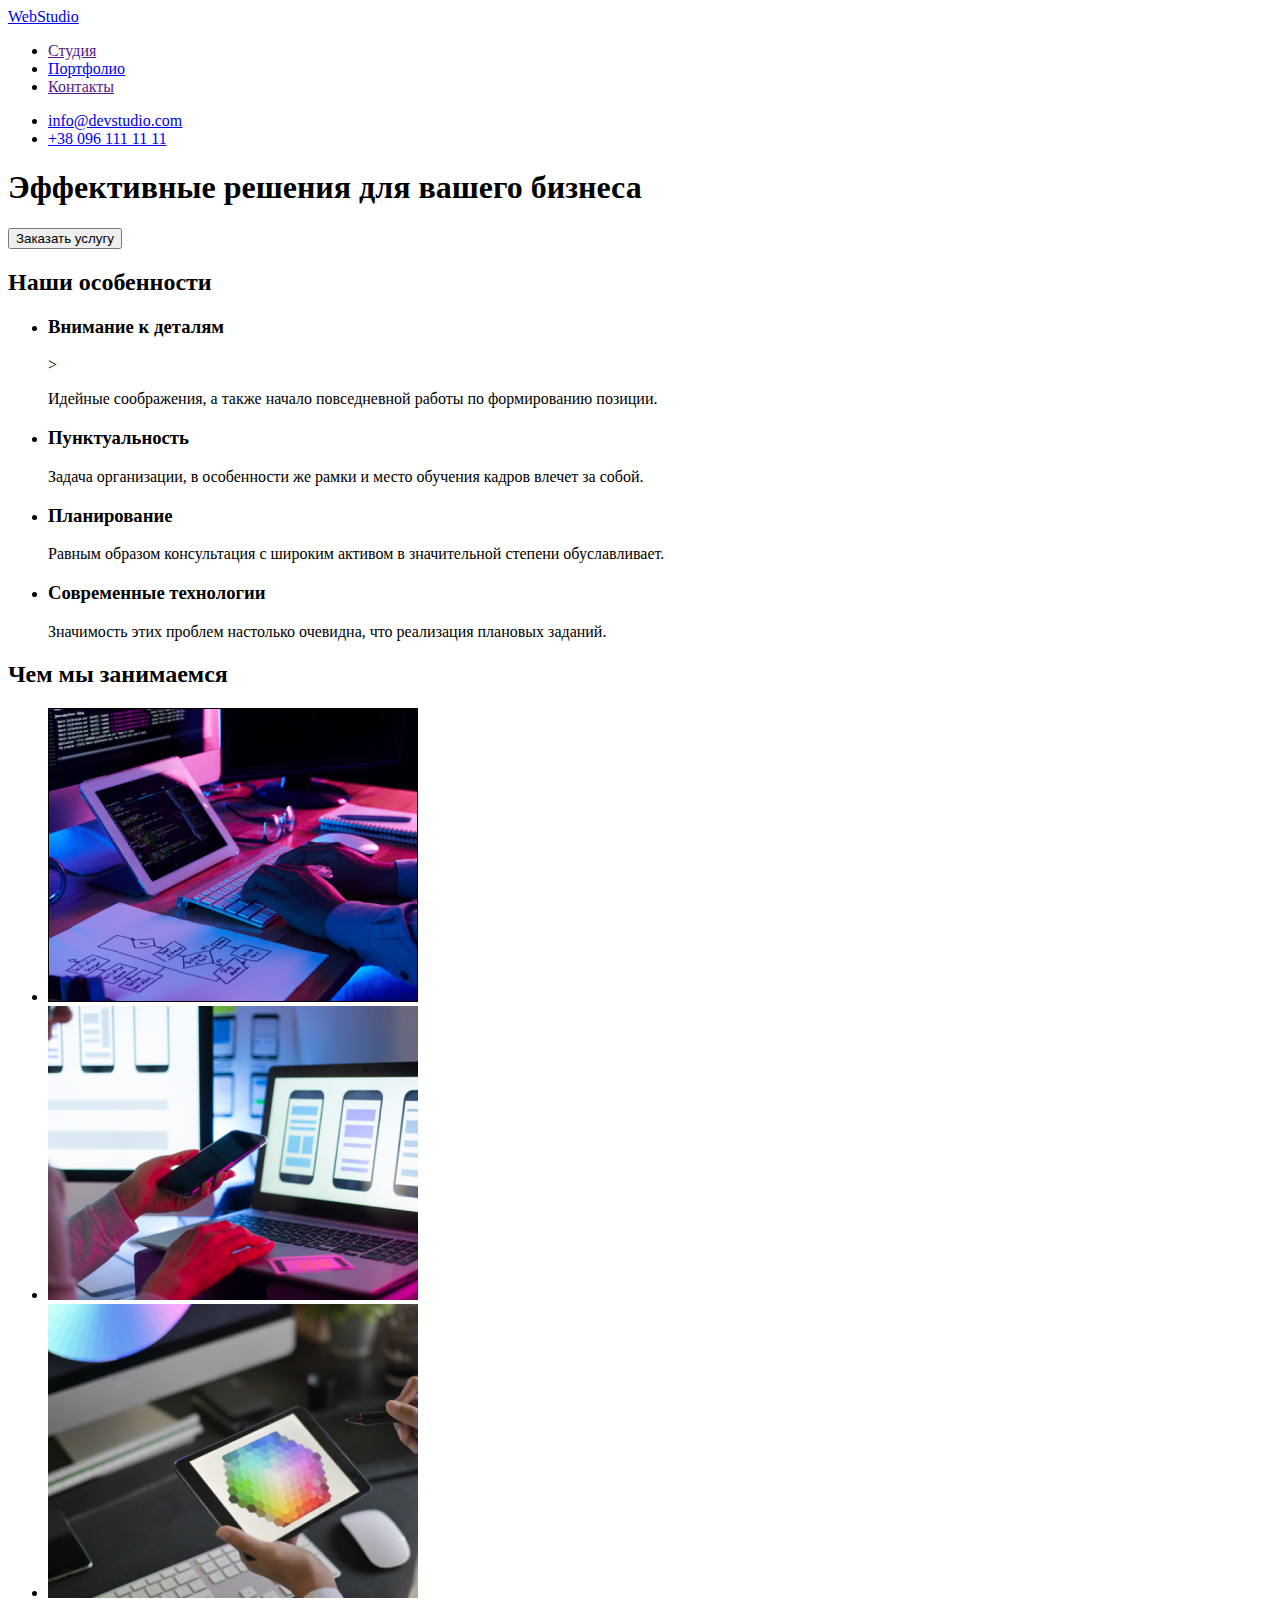
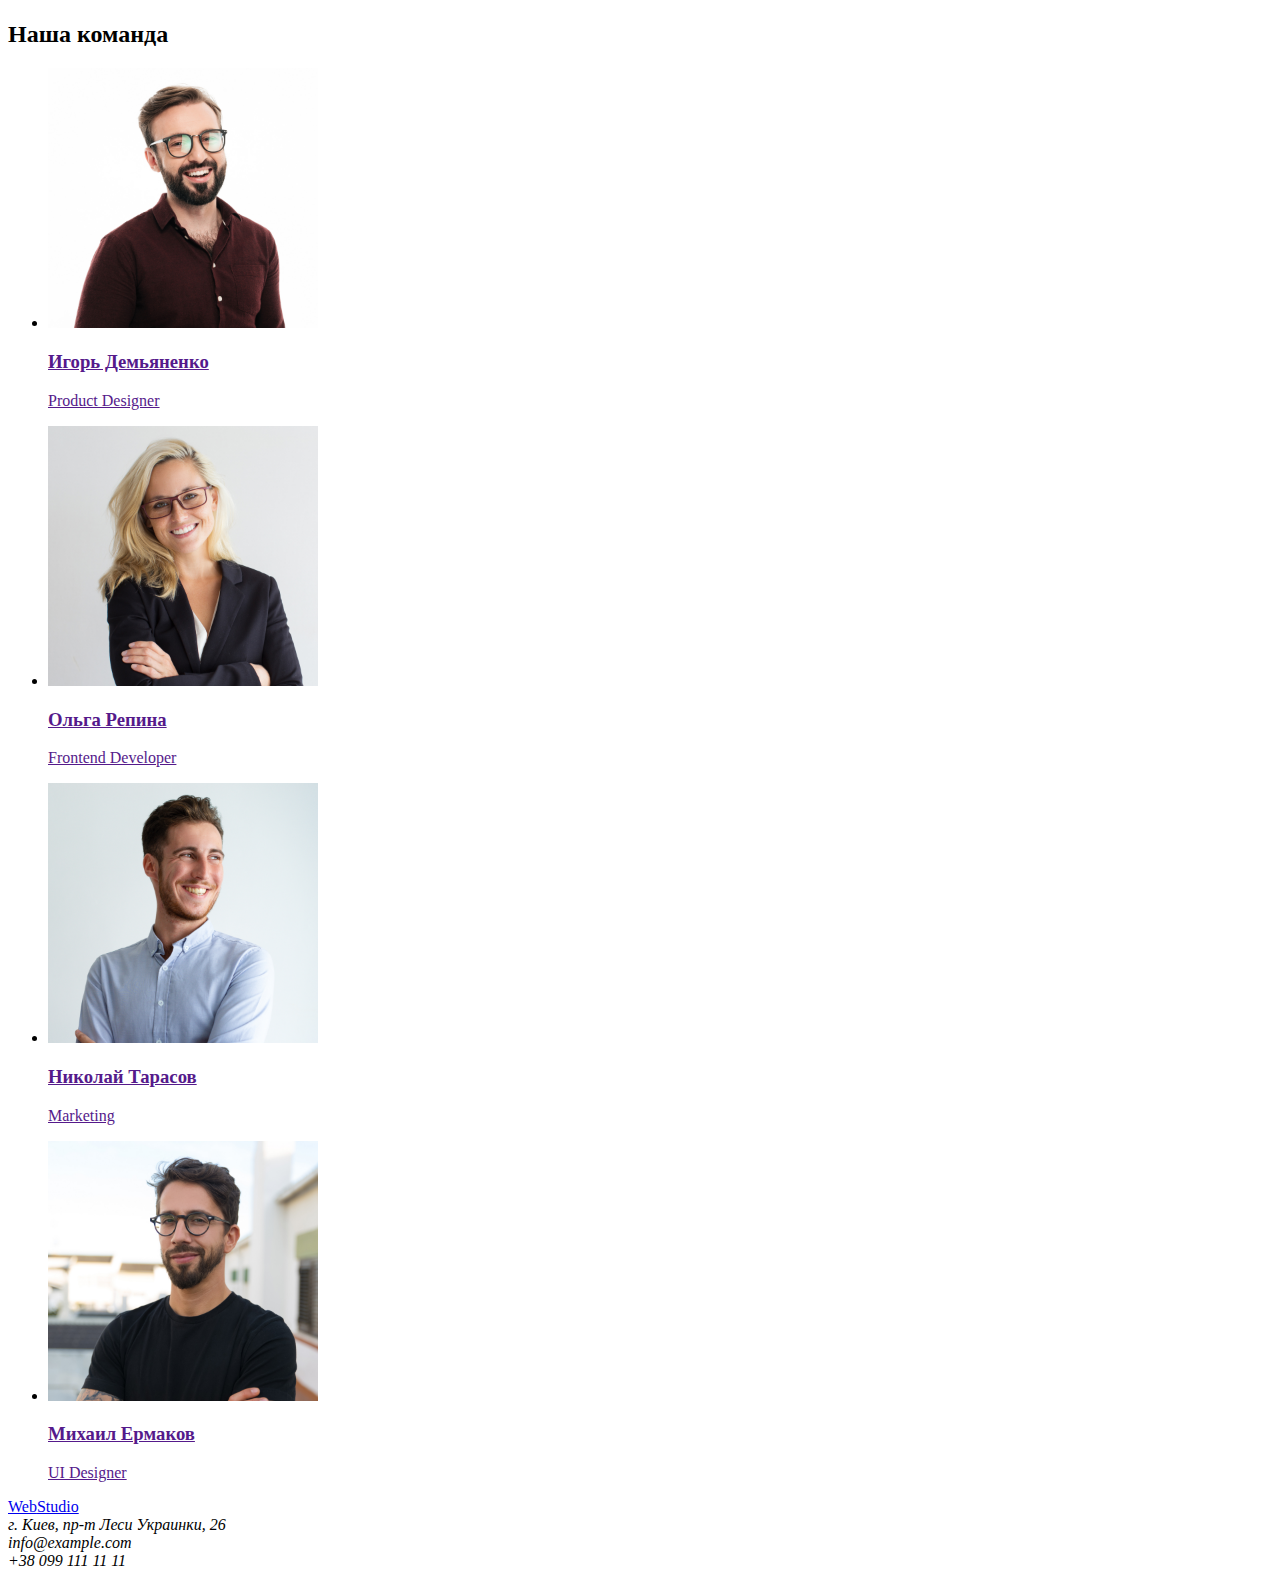
==== index.html @ c21cf030 "updated portfolio markup" ====
<!DOCTYPE html>
<html lang="ru">
<head>
    <meta charset="UTF-8">
    <meta http-equiv="X-UA-Compatible" content="IE=edge">
    <meta name="viewport" content="width=device-width, initial-scale=1.0">
    <title>Document</title>
    <!--<style>
      a {
         text-decoration: none;
         }
    </style>-->
</head>
<body>
   <!--header, contacts separate from <nav>-->
   <header>
      <nav>
         <a href="/"><span>Web</span><span>Studio</span></a>
         <ul>
            <li><a href="">Студия</a></li>
            <li><a href="./portfolio.html" target="_blank">Портфолио</a></li>
            <li><a href="">Контакты</a></li>
         </ul>
      </nav> 
      <ul>
         <li><a href="mailto:info@devstudio.com">info@devstudio.com</a></li>
         <li><a href="tel:+380961111111">+38 096 111 11 11</a></li>
      </ul>
   </header>

   <main>
      <!--hero with the link-->
      <section>
         <h1>Эффективные решения для вашего бизнеса</h1>
         <button type="button">Заказать услугу</button>
      </section>
            
      <!--features of the company-->
      <section>
         <h2>Наши особенности</h2>
         <ul>
            <li>
               <h3>Внимание к деталям</h3>>
               <p>Идейные соображения, а также начало повседневной работы по формированию позиции.</p>
            </li>
            <li>
               <h3>Пунктуальность</h3>
               <p>Задача организации, в особенности же рамки и место обучения кадров влечет за собой.</p>
            </li>
            <li>
               <h3>Планирование</h3>
               <p>Равным образом консультация с широким активом в значительной степени обуславливает.</p>
            </li>
            <li>
               <h3>Современные технологии</h3>
               <p>Значимость этих проблем настолько очевидна, что реализация плановых заданий.</p>
            </li>
         </ul>
      </section>
      
      <!--what we do section-->
      <section>
         <h2>Чем мы занимаемся</h2>
            <ul>
               <li>
                  <a href=""><img src="./images/what_we_do_01.jpg" alt="Разработка алгоритма" width="370"></a>
               </li>
               <li>
                  <a href=""><img src="./images/what_we_do_02.jpg" alt="Разработка мобильного приложение" width="370"></a>
               </li>
               <li>
                  <a href=""><img src="./images/what_we_do_03.jpg" alt="Выбор цвета" width="370"></a>
               </li>
            </ul>
      </section>
      
      <!--our team section-->
      <section>
         <h2>Наша команда</h2>
            <ul>
               <li>
                  <a href="">
                     <img src="./images/team_01.jpg" alt="Игорь Демьяненко" width="270">
                     <h3>Игорь Демьяненко</h3>
                     <p>Product Designer</p>
                  </a>
               </li>
               <li>
                  <a href=""><img src="./images/team_02.jpg" alt="Ольга Репина" width="270">
                     <h3>Ольга Репина</h3>
                     <p>Frontend Developer</p>
                  </a>
               </li>
               <li>
                  <a href=""><img src="./images/team_03.jpg" alt="Николай Тарасов" width="270">
                     <h3>Николай Тарасов</h3>
                     <p>Marketing</p>
                  </a>
               </li>
               <li>
                  <a href=""><img src="./images/team_04.jpg" alt="Михаил Ермаков" width="270">
                     <h3>Михаил Ермаков</h3>
                     <p>UI Designer</p>
                  </a>
               </li>  
            </ul>
      </section>
   </main>
   
   <!--footer-->
   <footer>
      <a href="/"><span>Web</span><span>Studio</span></a>
      <address>
         г. Киев, пр-т Леси Украинки, 26<br/>  
         info@example.com<br/>
         +38 099 111 11 11
      </address>
   </footer>

</body>
</html>
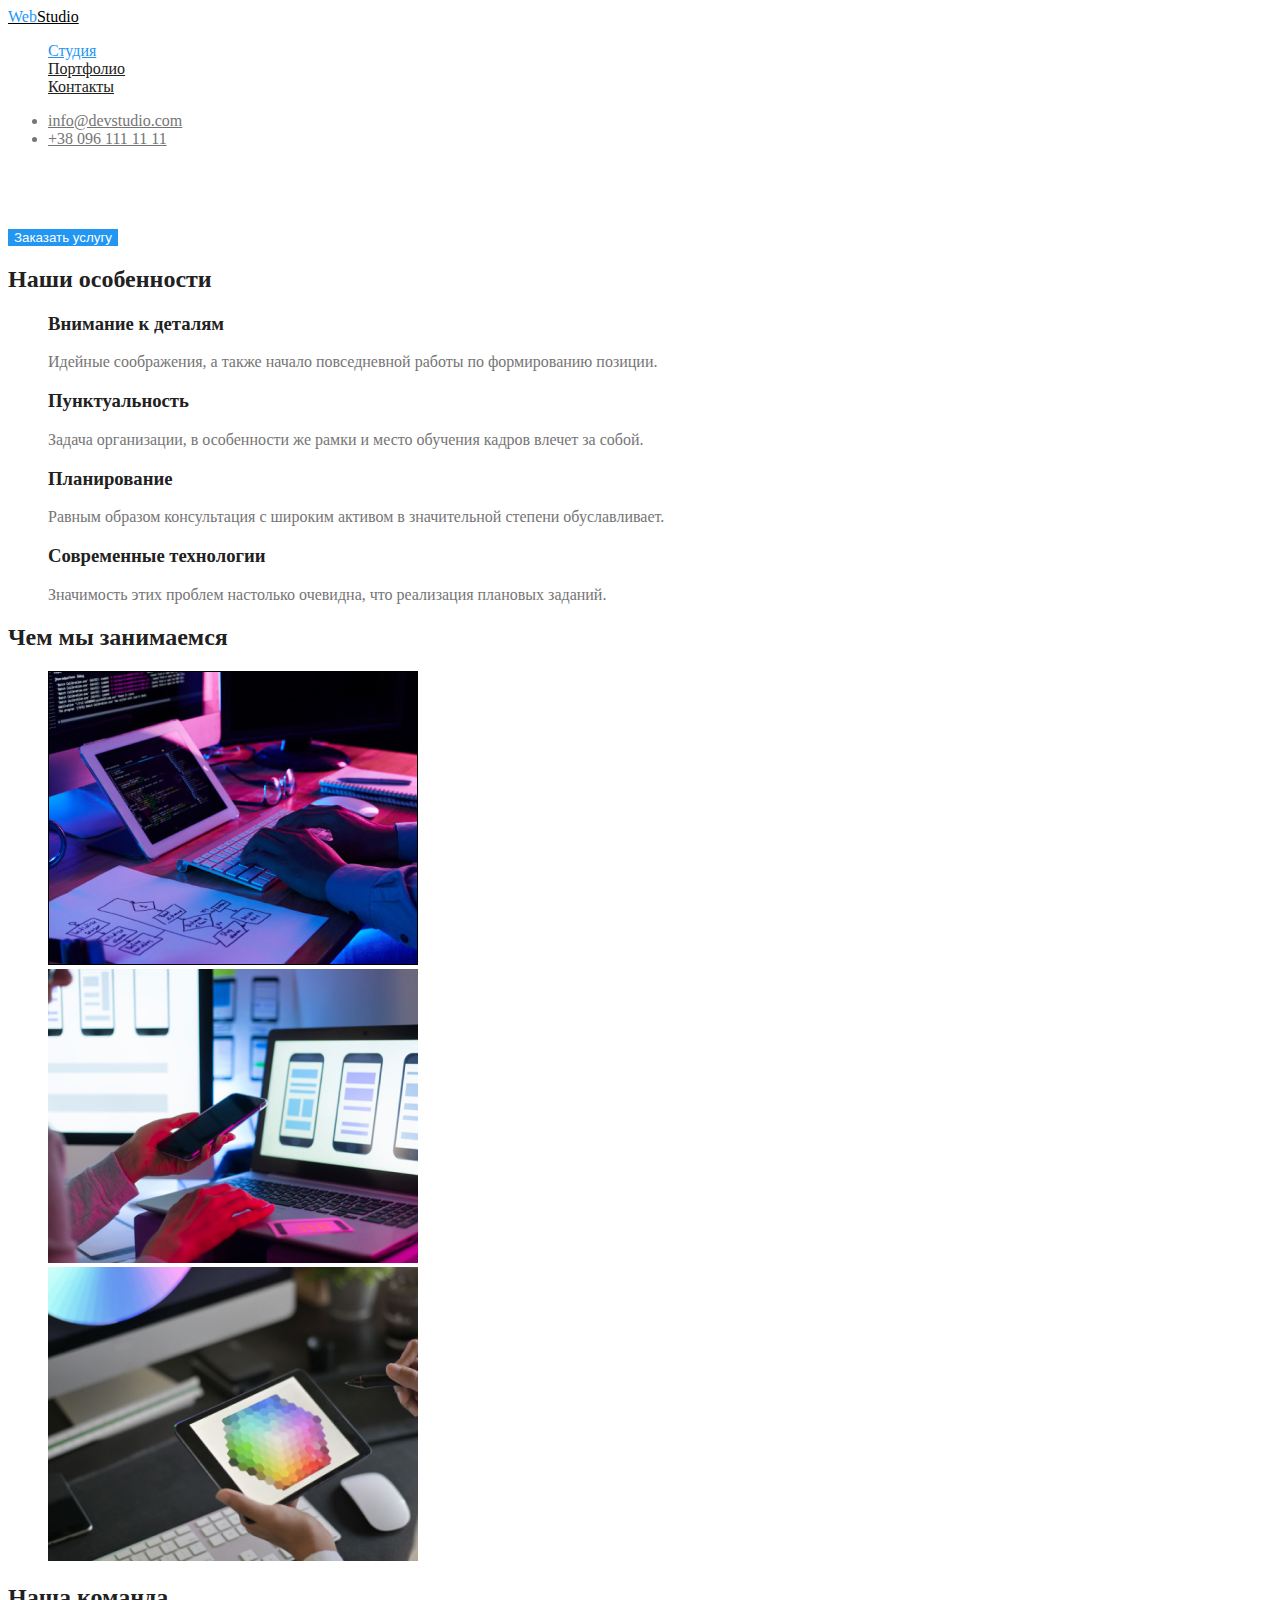
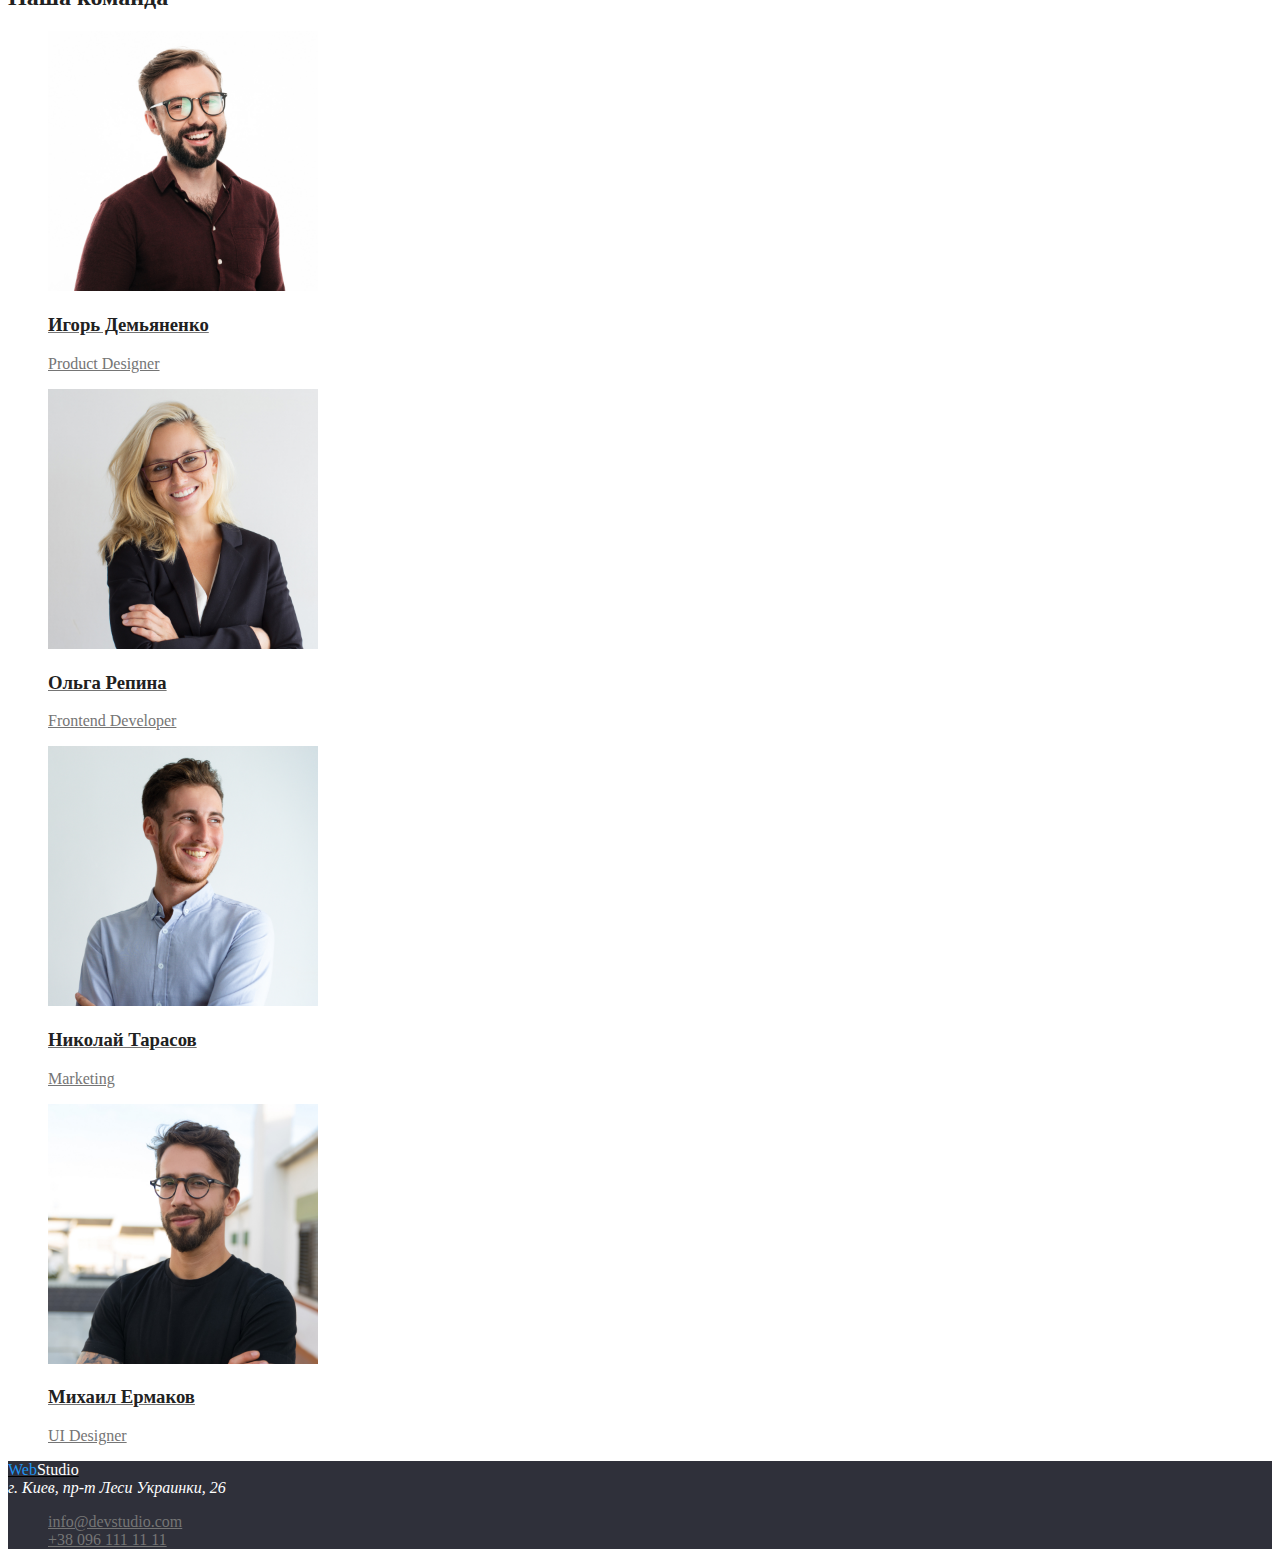
==== commit 11a6975d: "Добавил цвета index.html" ====
--- a/index.html
+++ b/index.html
@@ -5,63 +5,64 @@
     <meta http-equiv="X-UA-Compatible" content="IE=edge">
     <meta name="viewport" content="width=device-width, initial-scale=1.0">
     <title>Document</title>
-    <!--<style>
-      a {
-         text-decoration: none;
-         }
-    </style>-->
+    <link rel="stylesheet" href="./css/styles.css">
+    
 </head>
 <body>
    <!--header, contacts separate from <nav>-->
    <header>
       <nav>
-         <a href="/"><span>Web</span><span>Studio</span></a>
-         <ul>
-            <li><a href="">Студия</a></li>
-            <li><a href="./portfolio.html" target="_blank">Портфолио</a></li>
-            <li><a href="">Контакты</a></li>
+         <a href="/" class="logo">
+            <span class="logo-accent">Web</span>Studio
+         </a>
+
+         <ul class="page-nav list">
+            <li><a href="" class="link active">Студия</a></li>
+            <li><a href="./portfolio.html" target="_blank" class="link">Портфолио</a></li>
+            <li><a href="" class="link">Контакты</a></li>
          </ul>
       </nav> 
-      <ul>
-         <li><a href="mailto:info@devstudio.com">info@devstudio.com</a></li>
-         <li><a href="tel:+380961111111">+38 096 111 11 11</a></li>
+
+      <ul class="contact-nav">
+         <li><a href="mailto:info@devstudio.com" class="link">info@devstudio.com</a></li>
+         <li><a href="tel:+380961111111" class="link">+38 096 111 11 11</a></li>
       </ul>
    </header>
 
    <main>
       <!--hero with the link-->
-      <section>
-         <h1>Эффективные решения для вашего бизнеса</h1>
-         <button type="button">Заказать услугу</button>
+      <section class="hero">
+         <h1 class="hero-title">Эффективные решения для вашего бизнеса</h1>
+         <button type="button" class="hero-btn">Заказать услугу</button>
       </section>
             
-      <!--features of the company-->
-      <section>
-         <h2>Наши особенности</h2>
-         <ul>
+      <!--features -->
+      <section class="features">
+         <h2 class="section-title">Наши особенности</h2>
+         <ul class="list">
             <li>
-               <h3>Внимание к деталям</h3>>
+               <h3 class="title">Внимание к деталям</h3>
                <p>Идейные соображения, а также начало повседневной работы по формированию позиции.</p>
             </li>
             <li>
-               <h3>Пунктуальность</h3>
+               <h3 class="title">Пунктуальность</h3>
                <p>Задача организации, в особенности же рамки и место обучения кадров влечет за собой.</p>
             </li>
             <li>
-               <h3>Планирование</h3>
+               <h3 class="title">Планирование</h3>
                <p>Равным образом консультация с широким активом в значительной степени обуславливает.</p>
             </li>
             <li>
-               <h3>Современные технологии</h3>
+               <h3 class="title">Современные технологии</h3>
                <p>Значимость этих проблем настолько очевидна, что реализация плановых заданий.</p>
             </li>
          </ul>
       </section>
       
       <!--what we do section-->
-      <section>
-         <h2>Чем мы занимаемся</h2>
-            <ul>
+      <section class="section">
+         <h2 class="section-title">Чем мы занимаемся</h2>
+            <ul class="list">
                <li>
                   <a href=""><img src="./images/what_we_do_01.jpg" alt="Разработка алгоритма" width="370"></a>
                </li>
@@ -75,31 +76,31 @@
       </section>
       
       <!--our team section-->
-      <section>
-         <h2>Наша команда</h2>
-            <ul>
+      <section class="section">
+         <h2 class="section-title">Наша команда</h2>
+            <ul class="list"> 
                <li>
-                  <a href="">
+                  <a href="" class="link">
                      <img src="./images/team_01.jpg" alt="Игорь Демьяненко" width="270">
-                     <h3>Игорь Демьяненко</h3>
+                     <h3 class="title">Игорь Демьяненко</h3>
                      <p>Product Designer</p>
                   </a>
                </li>
                <li>
-                  <a href=""><img src="./images/team_02.jpg" alt="Ольга Репина" width="270">
-                     <h3>Ольга Репина</h3>
+                  <a href="" class="link"><img src="./images/team_02.jpg" alt="Ольга Репина" width="270">
+                     <h3 class="title">Ольга Репина</h3>
                      <p>Frontend Developer</p>
                   </a>
                </li>
                <li>
-                  <a href=""><img src="./images/team_03.jpg" alt="Николай Тарасов" width="270">
-                     <h3>Николай Тарасов</h3>
+                  <a href="" class="link"><img src="./images/team_03.jpg" alt="Николай Тарасов" width="270">
+                     <h3 class="title">Николай Тарасов</h3>
                      <p>Marketing</p>
                   </a>
                </li>
                <li>
-                  <a href=""><img src="./images/team_04.jpg" alt="Михаил Ермаков" width="270">
-                     <h3>Михаил Ермаков</h3>
+                  <a href="" class="link"><img src="./images/team_04.jpg" alt="Михаил Ермаков" width="270">
+                     <h3 class="title">Михаил Ермаков</h3>
                      <p>UI Designer</p>
                   </a>
                </li>  
@@ -108,13 +109,21 @@
    </main>
    
    <!--footer-->
-   <footer>
-      <a href="/"><span>Web</span><span>Studio</span></a>
-      <address>
-         г. Киев, пр-т Леси Украинки, 26<br/>  
-         info@example.com<br/>
-         +38 099 111 11 11
+   <footer class="footer">
+      <a href="/" class="logo">
+         <span class="logo-accent">Web</span><span class="logo-rev">Studio</span>
+      </a>
+      <address class="address">
+         г. Киев, пр-т Леси Украинки, 26<br/>
       </address>
+         <!-- footer contacts -->
+         <ul class="contact-footer list">
+            <li><a href="mailto:info@devstudio.com" class="link">info@devstudio.com</a></li>
+            <li><a href="tel:+380961111111" class="link">+38 096 111 11 11</a></li>
+         </ul>
+         <!-- info@example.com<br/>
+         +38 099 111 11 11 -->
+      
    </footer>
 
 </body>
--- a/css/styles.css
+++ b/css/styles.css
@@ -0,0 +1,107 @@
+:root {
+  --accent-color: #2196f3;
+  --title-text-color: #212121;
+  --main-text-color: #757575;
+  --main-bg-color: #ffffff;
+  --footer-bg-color: #2f303a;
+}
+
+body {
+  color: var(--main-text-color);
+  background-color: var(--main-bg-color);
+}
+
+.section-title {
+  color: var(--title-text-color);
+}
+/* logo */
+.logo {
+  color: #000000;
+}
+
+.logo .logo-accent {
+  color: var(--accent-color);
+}
+
+/* page nav */
+.list {
+  list-style: none;
+}
+
+.page-nav .link {
+  color: var(--title-text-color);
+}
+
+.link.active {
+  color: var(--accent-color);
+}
+
+.contact-nav .link {
+  color: var(--main-text-color);
+}
+
+.contact-nav .link:hover,
+.contact-nav .link:focus {
+  color: var(--accent-color);
+}
+
+/* hero */
+.hero-title {
+  color: #ffffff;
+}
+
+.hero-btn {
+  background-color: var(--accent-color);
+  color: #ffffff;
+  border: none;
+}
+
+/* section Features */
+.title {
+  color: var(--title-text-color);
+}
+
+.link {
+  color: var(--main-text-color);
+}
+
+/* footer */
+.footer {
+  background-color: #2f303a;
+}
+
+.address {
+  color: var(--main-bg-color);
+}
+.logo-rev {
+  color: var(--main-bg-color);
+}
+
+.contact-footer {
+  color: rgba(255, 255, 255, 0.6);
+}
+
+.contact-footer .link:hover {
+  color: var(--main-bg-color);
+}
+
+/* Portfolio button list */
+
+/* our team section */
+
+/* цвет фона #E5E5E5 */
+
+/* цвет фона header #FFFFFF */
+
+/* цвет тектса  #757575 */
+
+/* цвет лого #000000, #2196F3 */
+
+/* акцент голубой #2196F3 */
+
+/* цвет оглавлений #212121 */
+
+/* белый #FFFFFF */
+
+/* цвет контактов в футере rgba(255, 255, 255, 0.6)
+   цвет фона футера #2F303A*/ ;
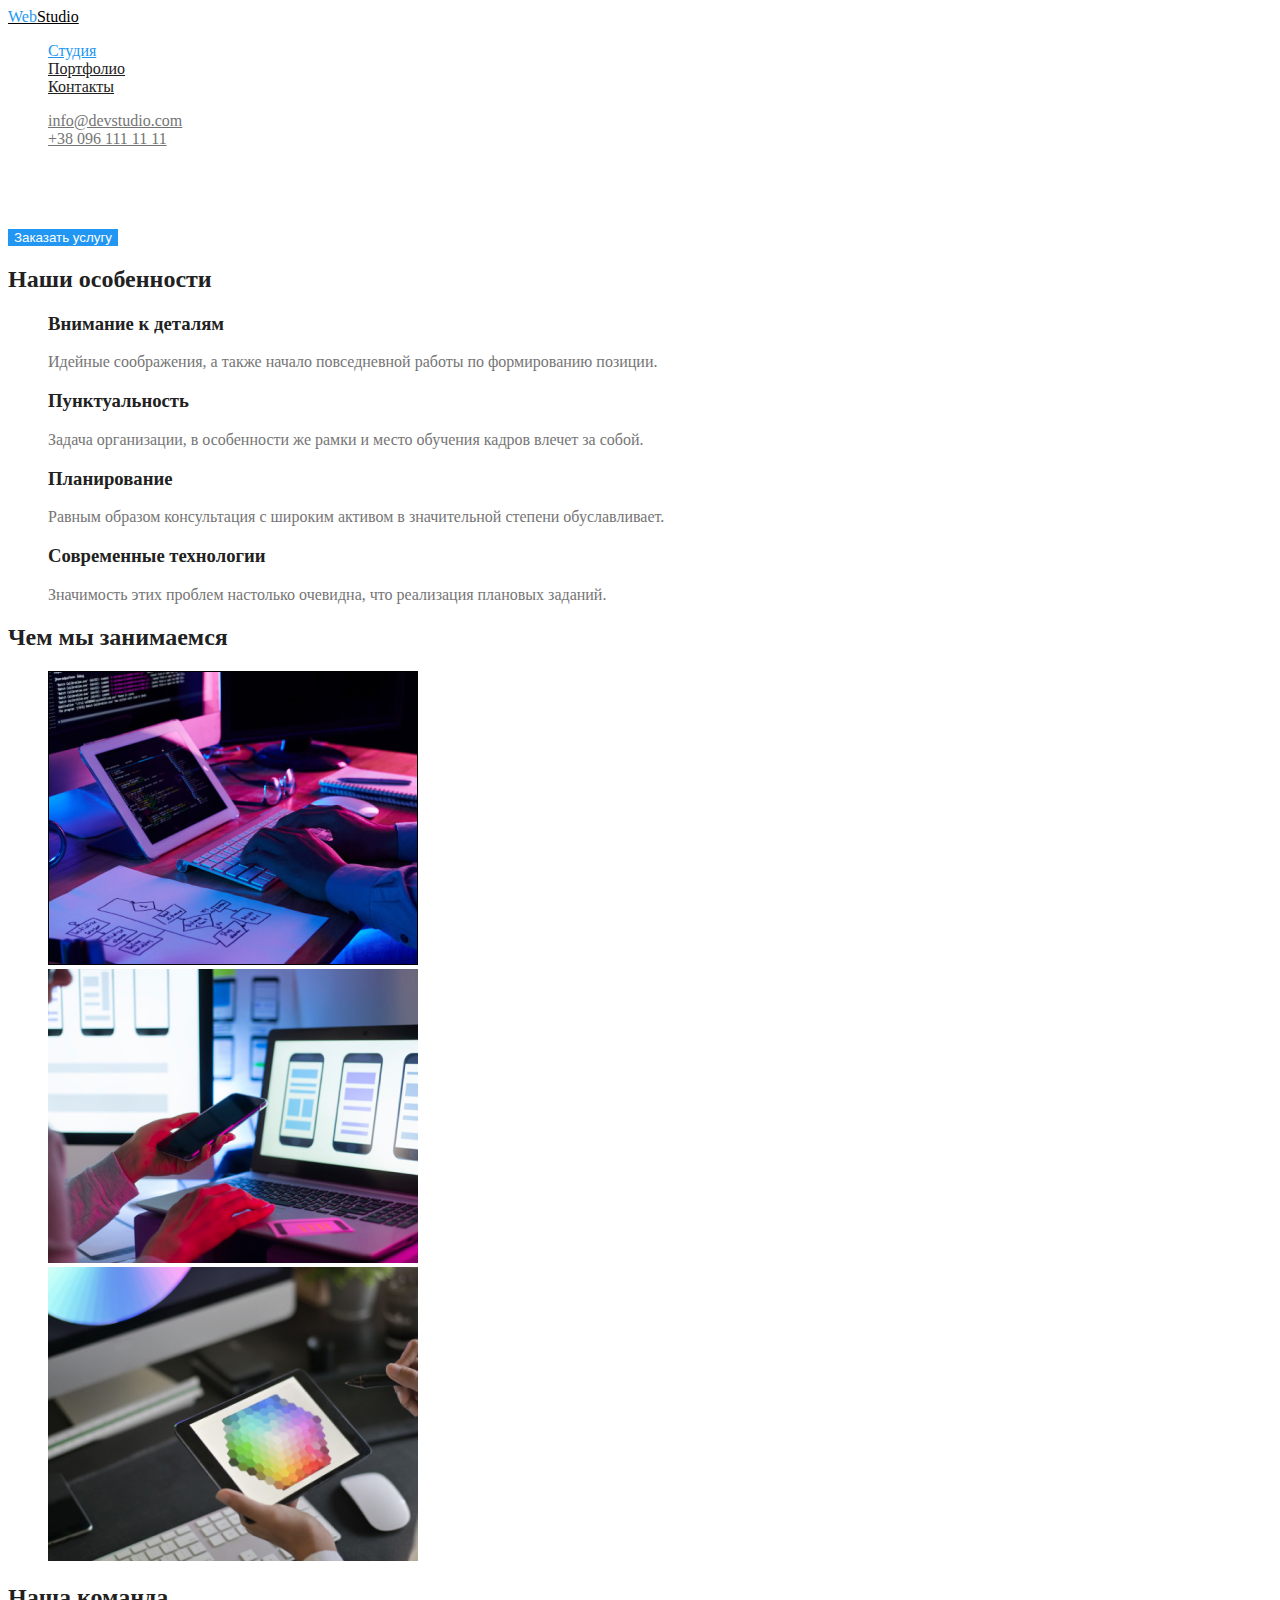
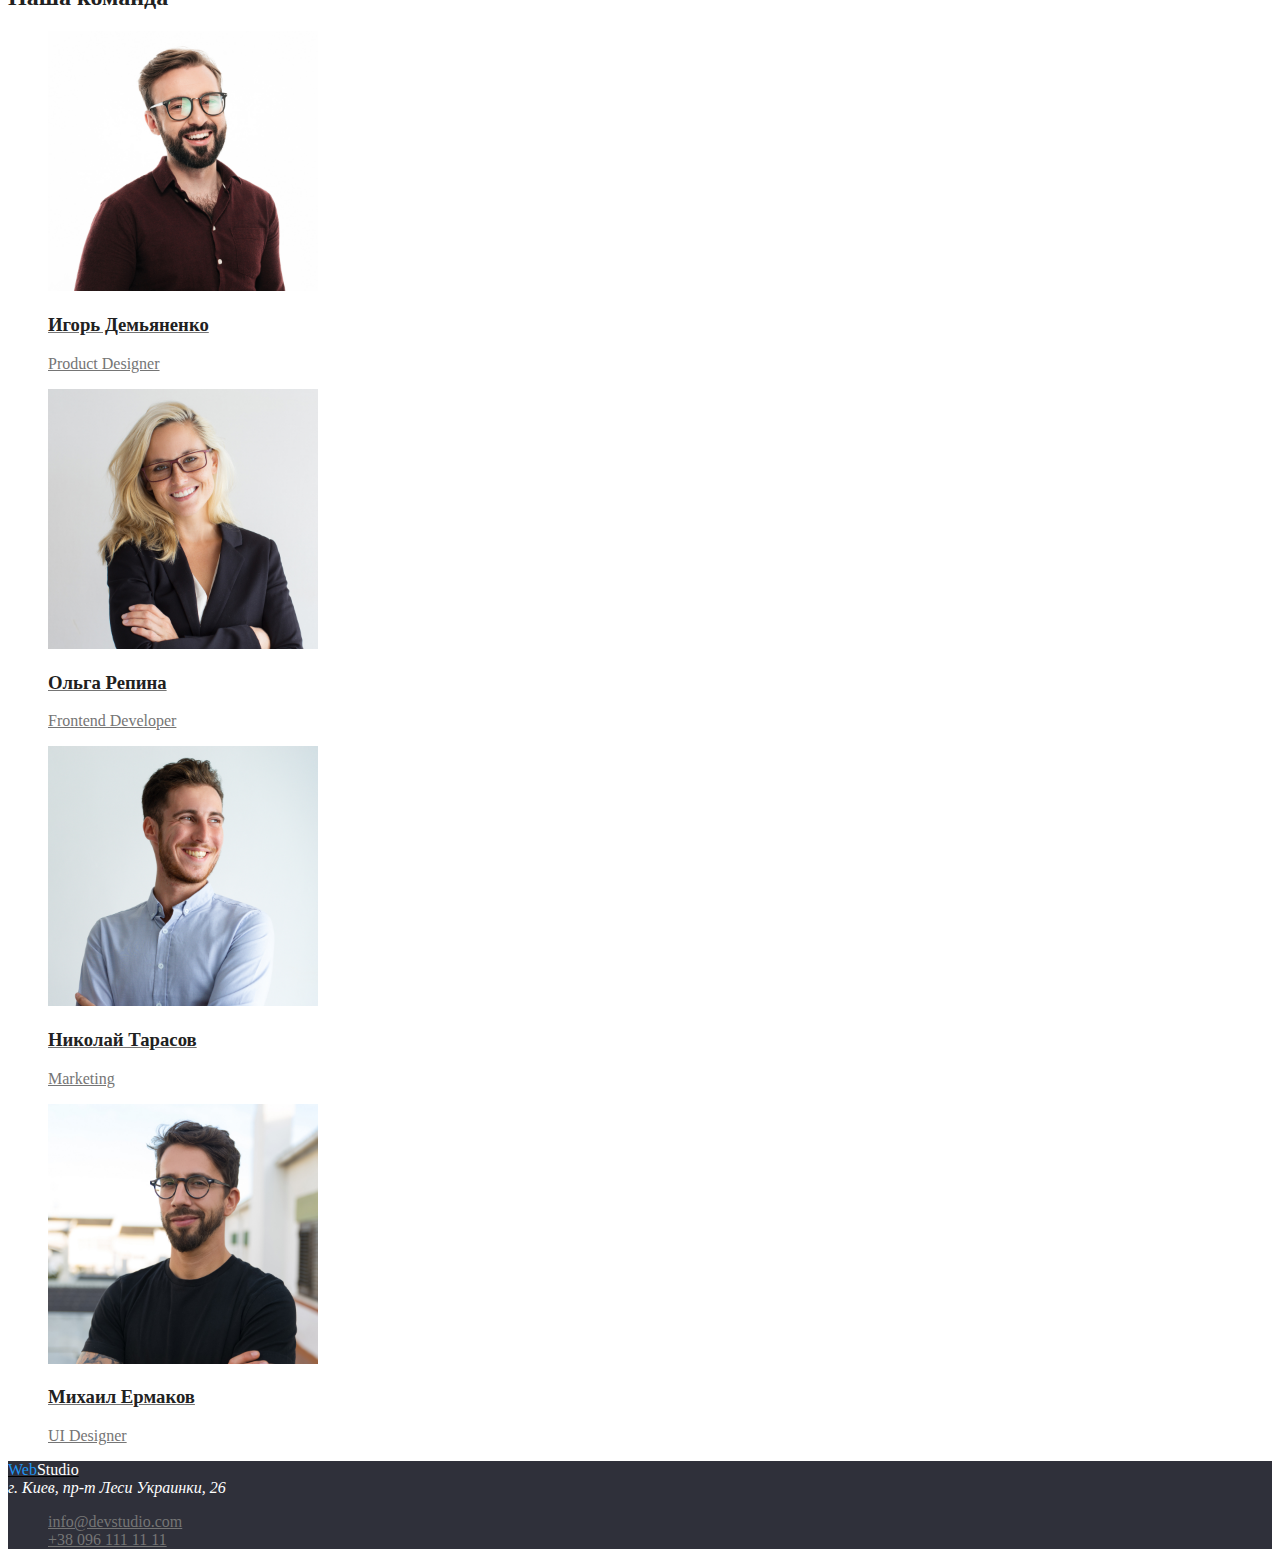
==== commit aa1ad1c8: "добавил цвета portfolio.html" ====
--- a/index.html
+++ b/index.html
@@ -18,12 +18,12 @@
 
          <ul class="page-nav list">
             <li><a href="" class="link active">Студия</a></li>
-            <li><a href="./portfolio.html" target="_blank" class="link">Портфолио</a></li>
+            <li><a href="./portfolio.html" class="link">Портфолио</a></li>
             <li><a href="" class="link">Контакты</a></li>
          </ul>
       </nav> 
 
-      <ul class="contact-nav">
+      <ul class="contact-nav list">
          <li><a href="mailto:info@devstudio.com" class="link">info@devstudio.com</a></li>
          <li><a href="tel:+380961111111" class="link">+38 096 111 11 11</a></li>
       </ul>
@@ -33,7 +33,7 @@
       <!--hero with the link-->
       <section class="hero">
          <h1 class="hero-title">Эффективные решения для вашего бизнеса</h1>
-         <button type="button" class="hero-btn">Заказать услугу</button>
+         <button type="button" class="button">Заказать услугу</button>
       </section>
             
       <!--features -->
--- a/css/styles.css
+++ b/css/styles.css
@@ -4,6 +4,7 @@
   --main-text-color: #757575;
   --main-bg-color: #ffffff;
   --footer-bg-color: #2f303a;
+  --btn-bg-color: #f5f4fa;
 }
 
 body {
@@ -50,7 +51,7 @@
   color: #ffffff;
 }
 
-.hero-btn {
+.hero .button {
   background-color: var(--accent-color);
   color: #ffffff;
   border: none;
@@ -81,12 +82,23 @@
   color: rgba(255, 255, 255, 0.6);
 }
 
-.contact-footer .link:hover {
+.contact-footer .link:hover,
+.contact-footer .link:focus {
   color: var(--main-bg-color);
 }
 
 /* Portfolio button list */
 
+.btn-list .button {
+  background-color: var(--btn-bg-color);
+  border: none;
+}
+
+.btn-list .button:hover,
+.btn-list .button:focus {
+  background-color: var(--accent-color);
+  color: var(--main-bg-color);
+}
 /* our team section */
 
 /* цвет фона #E5E5E5 */
@@ -102,6 +114,3 @@
 /* цвет оглавлений #212121 */
 
 /* белый #FFFFFF */
-
-/* цвет контактов в футере rgba(255, 255, 255, 0.6)
-   цвет фона футера #2F303A*/ ;
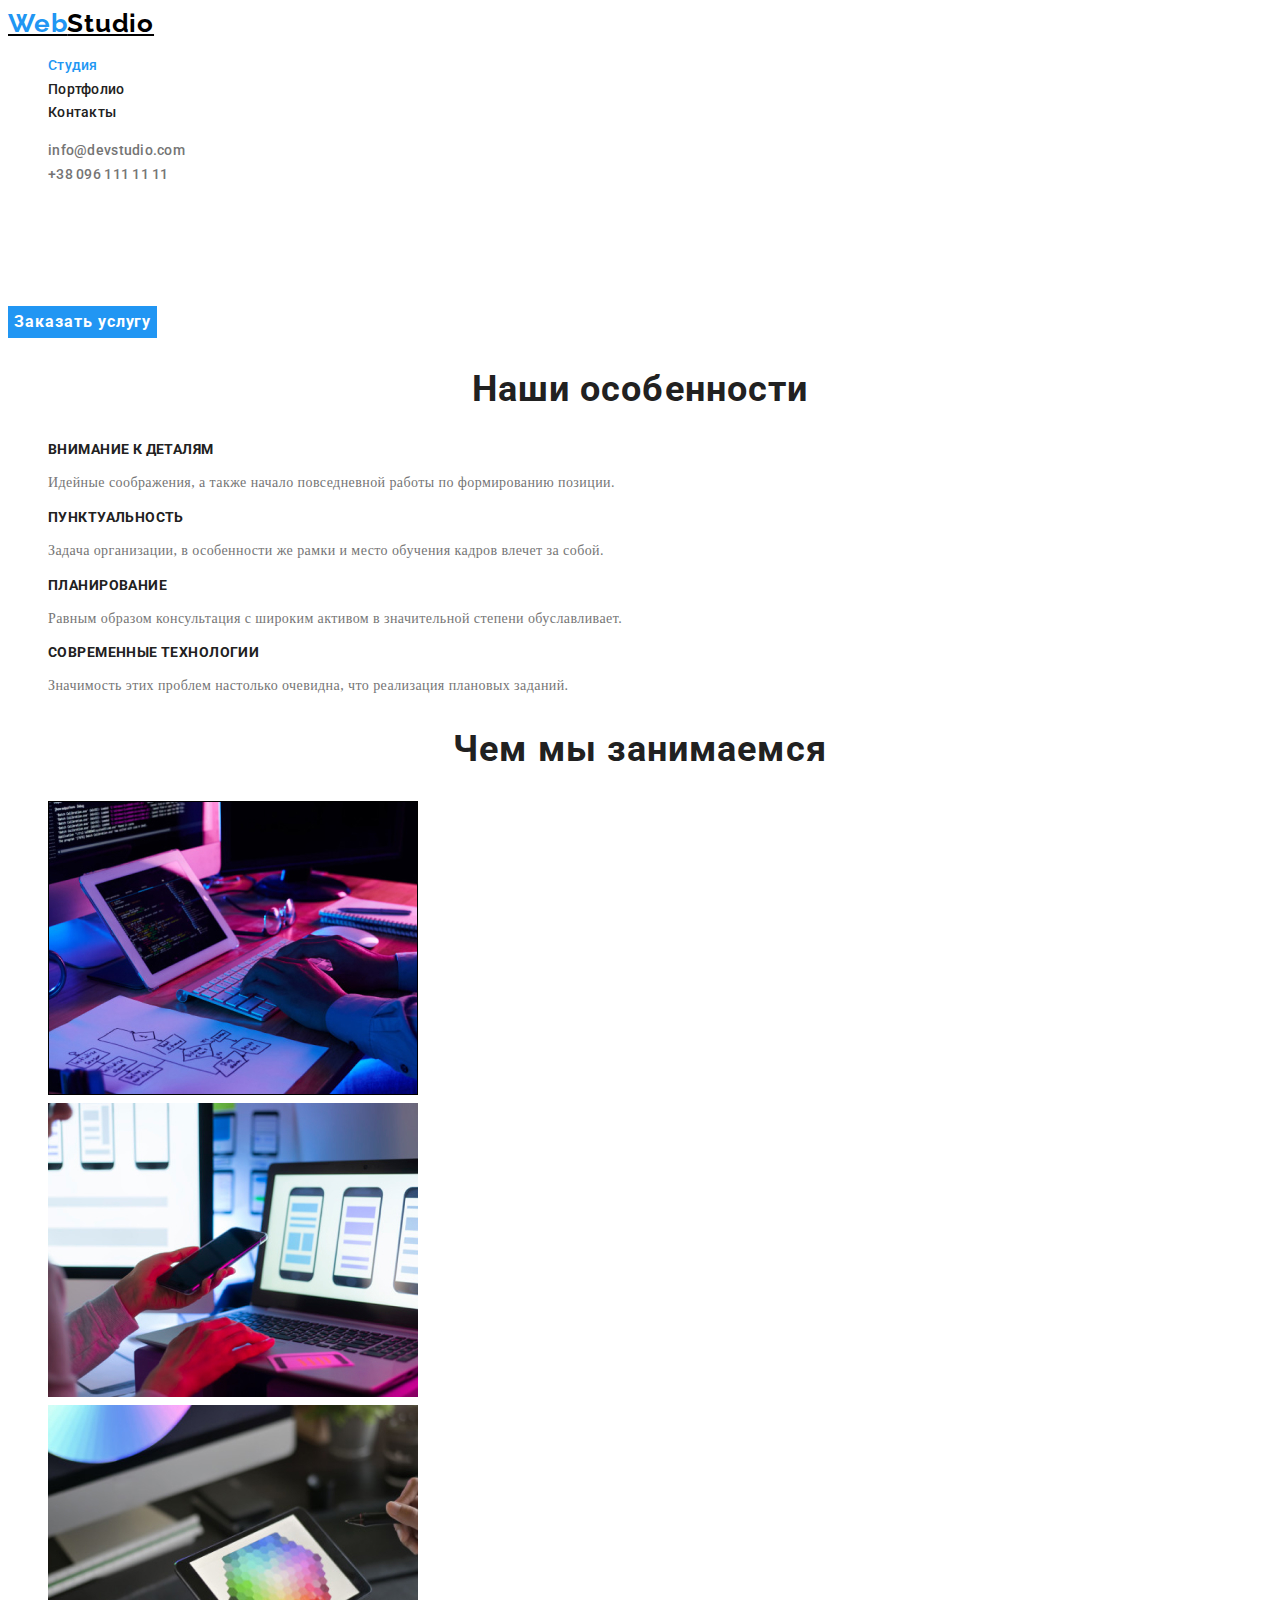
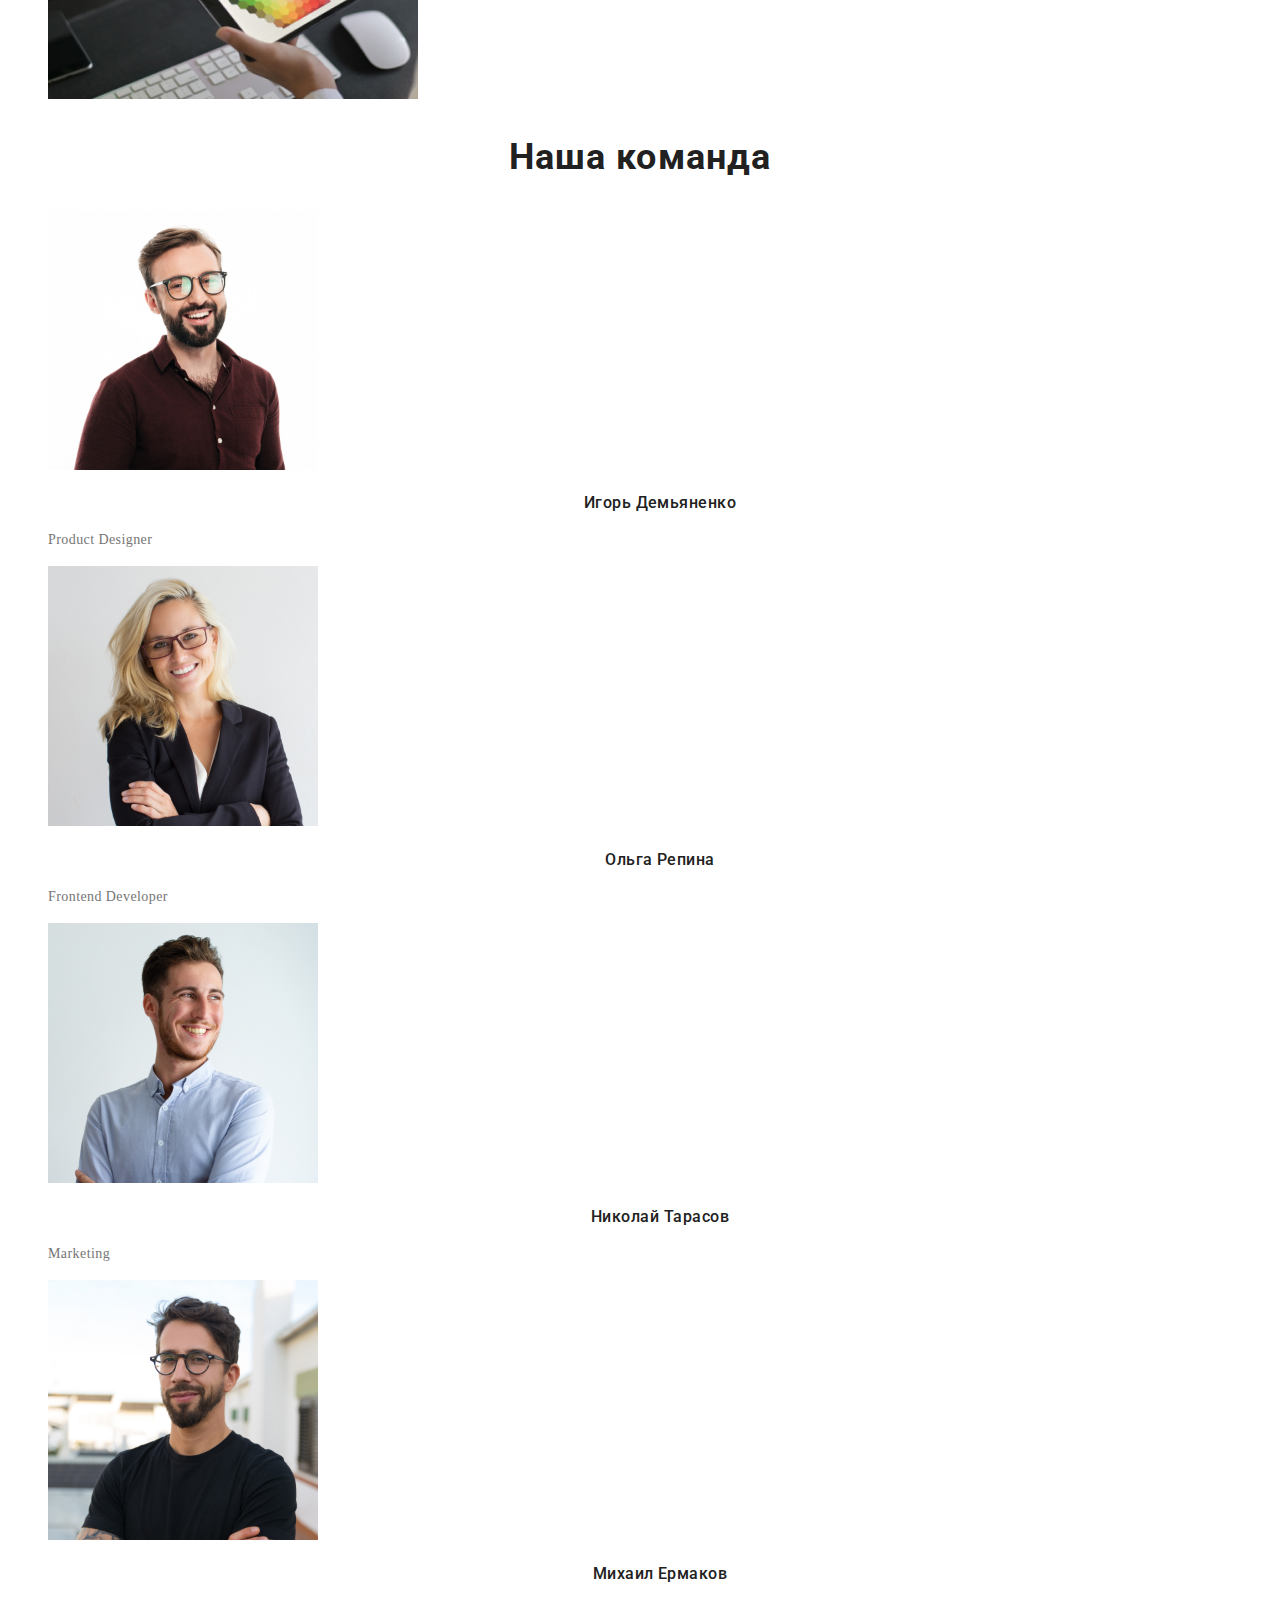
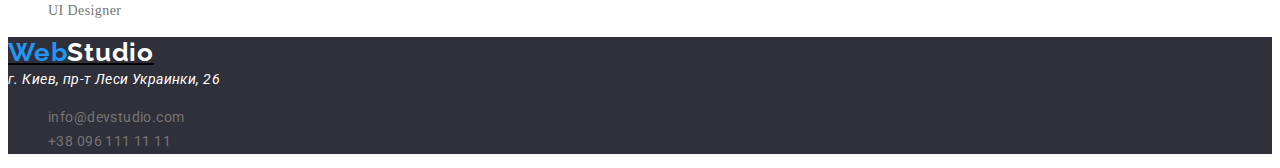
==== commit 194e7f67: "Добавил шрифты на index и portfolio" ====
--- a/index.html
+++ b/index.html
@@ -5,7 +5,11 @@
     <meta http-equiv="X-UA-Compatible" content="IE=edge">
     <meta name="viewport" content="width=device-width, initial-scale=1.0">
     <title>Document</title>
-    <link rel="stylesheet" href="./css/styles.css">
+   <link rel="preconnect" href="https://fonts.gstatic.com">
+   <link href="https://fonts.googleapis.com/css2?family=Raleway:wght@700&family=Roboto:wght@400;500;700;900&display=swap"
+      rel="stylesheet">
+   <link rel="stylesheet" href="./css/styles.css">
+
     
 </head>
 <body>
@@ -37,23 +41,23 @@
       </section>
             
       <!--features -->
-      <section class="features">
+      <section class="section features">
          <h2 class="section-title">Наши особенности</h2>
          <ul class="list">
             <li>
-               <h3 class="title">Внимание к деталям</h3>
+               <h3 class="feature-title">Внимание к деталям</h3>
                <p>Идейные соображения, а также начало повседневной работы по формированию позиции.</p>
             </li>
             <li>
-               <h3 class="title">Пунктуальность</h3>
+               <h3 class="feature-title">Пунктуальность</h3>
                <p>Задача организации, в особенности же рамки и место обучения кадров влечет за собой.</p>
             </li>
             <li>
-               <h3 class="title">Планирование</h3>
+               <h3 class="feature-title">Планирование</h3>
                <p>Равным образом консультация с широким активом в значительной степени обуславливает.</p>
             </li>
             <li>
-               <h3 class="title">Современные технологии</h3>
+               <h3 class="feature-title">Современные технологии</h3>
                <p>Значимость этих проблем настолько очевидна, что реализация плановых заданий.</p>
             </li>
          </ul>
@@ -76,31 +80,31 @@
       </section>
       
       <!--our team section-->
-      <section class="section">
+      <section class="team section">
          <h2 class="section-title">Наша команда</h2>
             <ul class="list"> 
                <li>
                   <a href="" class="link">
                      <img src="./images/team_01.jpg" alt="Игорь Демьяненко" width="270">
-                     <h3 class="title">Игорь Демьяненко</h3>
+                     <h3 class="team-title">Игорь Демьяненко</h3>
                      <p>Product Designer</p>
                   </a>
                </li>
                <li>
                   <a href="" class="link"><img src="./images/team_02.jpg" alt="Ольга Репина" width="270">
-                     <h3 class="title">Ольга Репина</h3>
+                     <h3 class="team-title">Ольга Репина</h3>
                      <p>Frontend Developer</p>
                   </a>
                </li>
                <li>
                   <a href="" class="link"><img src="./images/team_03.jpg" alt="Николай Тарасов" width="270">
-                     <h3 class="title">Николай Тарасов</h3>
+                     <h3 class="team-title">Николай Тарасов</h3>
                      <p>Marketing</p>
                   </a>
                </li>
                <li>
                   <a href="" class="link"><img src="./images/team_04.jpg" alt="Михаил Ермаков" width="270">
-                     <h3 class="title">Михаил Ермаков</h3>
+                     <h3 class="team-title">Михаил Ермаков</h3>
                      <p>UI Designer</p>
                   </a>
                </li>  
--- a/css/styles.css
+++ b/css/styles.css
@@ -10,6 +10,10 @@
 body {
   color: var(--main-text-color);
   background-color: var(--main-bg-color);
+
+  font-size: 14px;
+  line-height: 1.7;
+  letter-spacing: 0.03em;
 }
 
 .section-title {
@@ -18,6 +22,12 @@
 /* logo */
 .logo {
   color: #000000;
+
+  font-family: Raleway;
+  font-weight: bold;
+  font-size: 26px;
+  line-height: 1.2;
+  letter-spacing: 0.03em;
 }
 
 .logo .logo-accent {
@@ -31,6 +41,12 @@
 
 .page-nav .link {
   color: var(--title-text-color);
+
+  font-family: Roboto;
+  font-weight: 500;
+  font-size: 14px;
+  line-height: 1.1;
+  letter-spacing: 0.02em;
 }
 
 .link.active {
@@ -39,6 +55,11 @@
 
 .contact-nav .link {
   color: var(--main-text-color);
+  font-family: Roboto;
+  font-weight: 500;
+  font-size: 14px;
+  line-height: 1.1;
+  letter-spacing: 0.02em;
 }
 
 .contact-nav .link:hover,
@@ -49,21 +70,75 @@
 /* hero */
 .hero-title {
   color: #ffffff;
+  font-family: Roboto;
+  font-weight: 900;
+  font-size: 44px;
+  line-height: 60px;
+  text-align: center;
+  letter-spacing: 0.06em;
+  text-transform: uppercase;
 }
 
 .hero .button {
   background-color: var(--accent-color);
   color: #ffffff;
   border: none;
+
+  font-family: Roboto;
+  font-weight: bold;
+  font-size: 16px;
+  line-height: 1.9;
+  /* display: flex; */
+  align-items: center;
+  text-align: center;
+  letter-spacing: 0.06em;
 }
 
 /* section Features */
+.section-title {
+  font-family: Roboto;
+  font-weight: bold;
+  font-size: 36px;
+  line-height: 1.2;
+  text-align: center;
+  letter-spacing: 0.03em;
+}
+
+.feature-title {
+  color: var(--title-text-color);
+
+  font-family: Roboto;
+  font-weight: bold;
+  font-size: 14px;
+  line-height: 16px;
+  letter-spacing: 0.03em;
+  text-transform: uppercase;
+}
 .title {
   color: var(--title-text-color);
+  font-family: Roboto;
+  font-weight: 500;
+  font-size: 16px;
+  line-height: 1.2;
+  text-align: center;
+  letter-spacing: 0.03em;
 }
 
 .link {
   color: var(--main-text-color);
+  text-decoration: none;
+}
+
+/* our team */
+.team-title {
+  color: var(--title-text-color);
+
+  font-family: Roboto;
+  font-weight: 500;
+  font-size: 16px;
+  line-height: 1.2;
+  text-align: center;
+  letter-spacing: 0.03em;
 }
 
 /* footer */
@@ -73,6 +148,11 @@
 
 .address {
   color: var(--main-bg-color);
+  font-family: Roboto;
+  font-weight: normal;
+  font-size: 14px;
+  line-height: 1.7;
+  letter-spacing: 0.03em;
 }
 .logo-rev {
   color: var(--main-bg-color);
@@ -80,6 +160,12 @@
 
 .contact-footer {
   color: rgba(255, 255, 255, 0.6);
+
+  font-family: Roboto;
+  font-weight: normal;
+  font-size: 14px;
+  line-height: 1.7;
+  letter-spacing: 0.03em;
 }
 
 .contact-footer .link:hover,
@@ -92,6 +178,14 @@
 .btn-list .button {
   background-color: var(--btn-bg-color);
   border: none;
+
+  font-family: Roboto;
+  font-style: normal;
+  font-weight: 500;
+  font-size: 16px;
+  line-height: 1.6;
+  text-align: center;
+  letter-spacing: 0.03em;
 }
 
 .btn-list .button:hover,
@@ -99,18 +193,22 @@
   background-color: var(--accent-color);
   color: var(--main-bg-color);
 }
-/* our team section */
-
-/* цвет фона #E5E5E5 */
-
-/* цвет фона header #FFFFFF */
-
-/* цвет тектса  #757575 */
-
-/* цвет лого #000000, #2196F3 */
-
-/* акцент голубой #2196F3 */
-
-/* цвет оглавлений #212121 */
-
-/* белый #FFFFFF */
+
+/* Our works gallery */
+.work-title {
+  color: var(--title-text-color);
+
+  font-family: Roboto;
+  font-weight: bold;
+  font-size: 18px;
+  line-height: 2;
+  letter-spacing: 0.06em;
+}
+
+.work-type {
+  font-family: Roboto;
+  font-weight: normal;
+  font-size: 16px;
+  line-height: 31.9;
+  letter-spacing: 0.03em;
+}
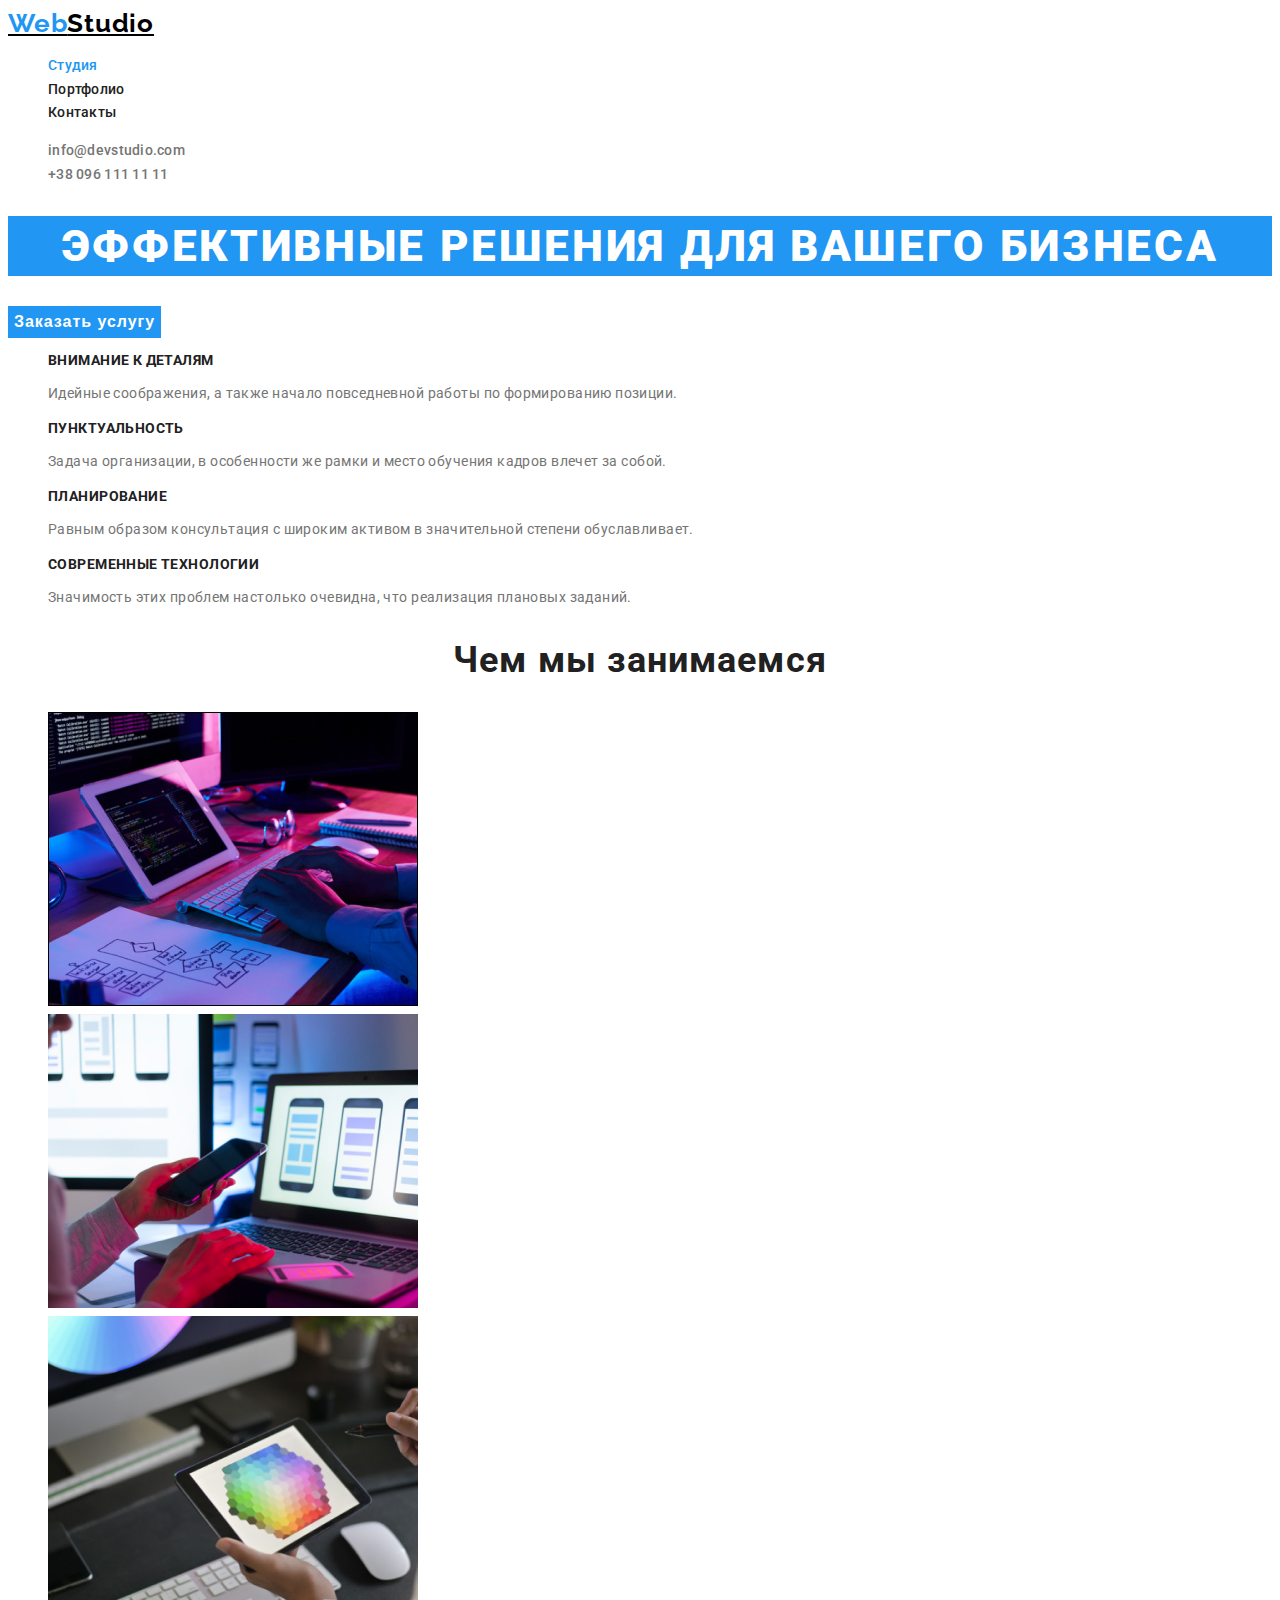
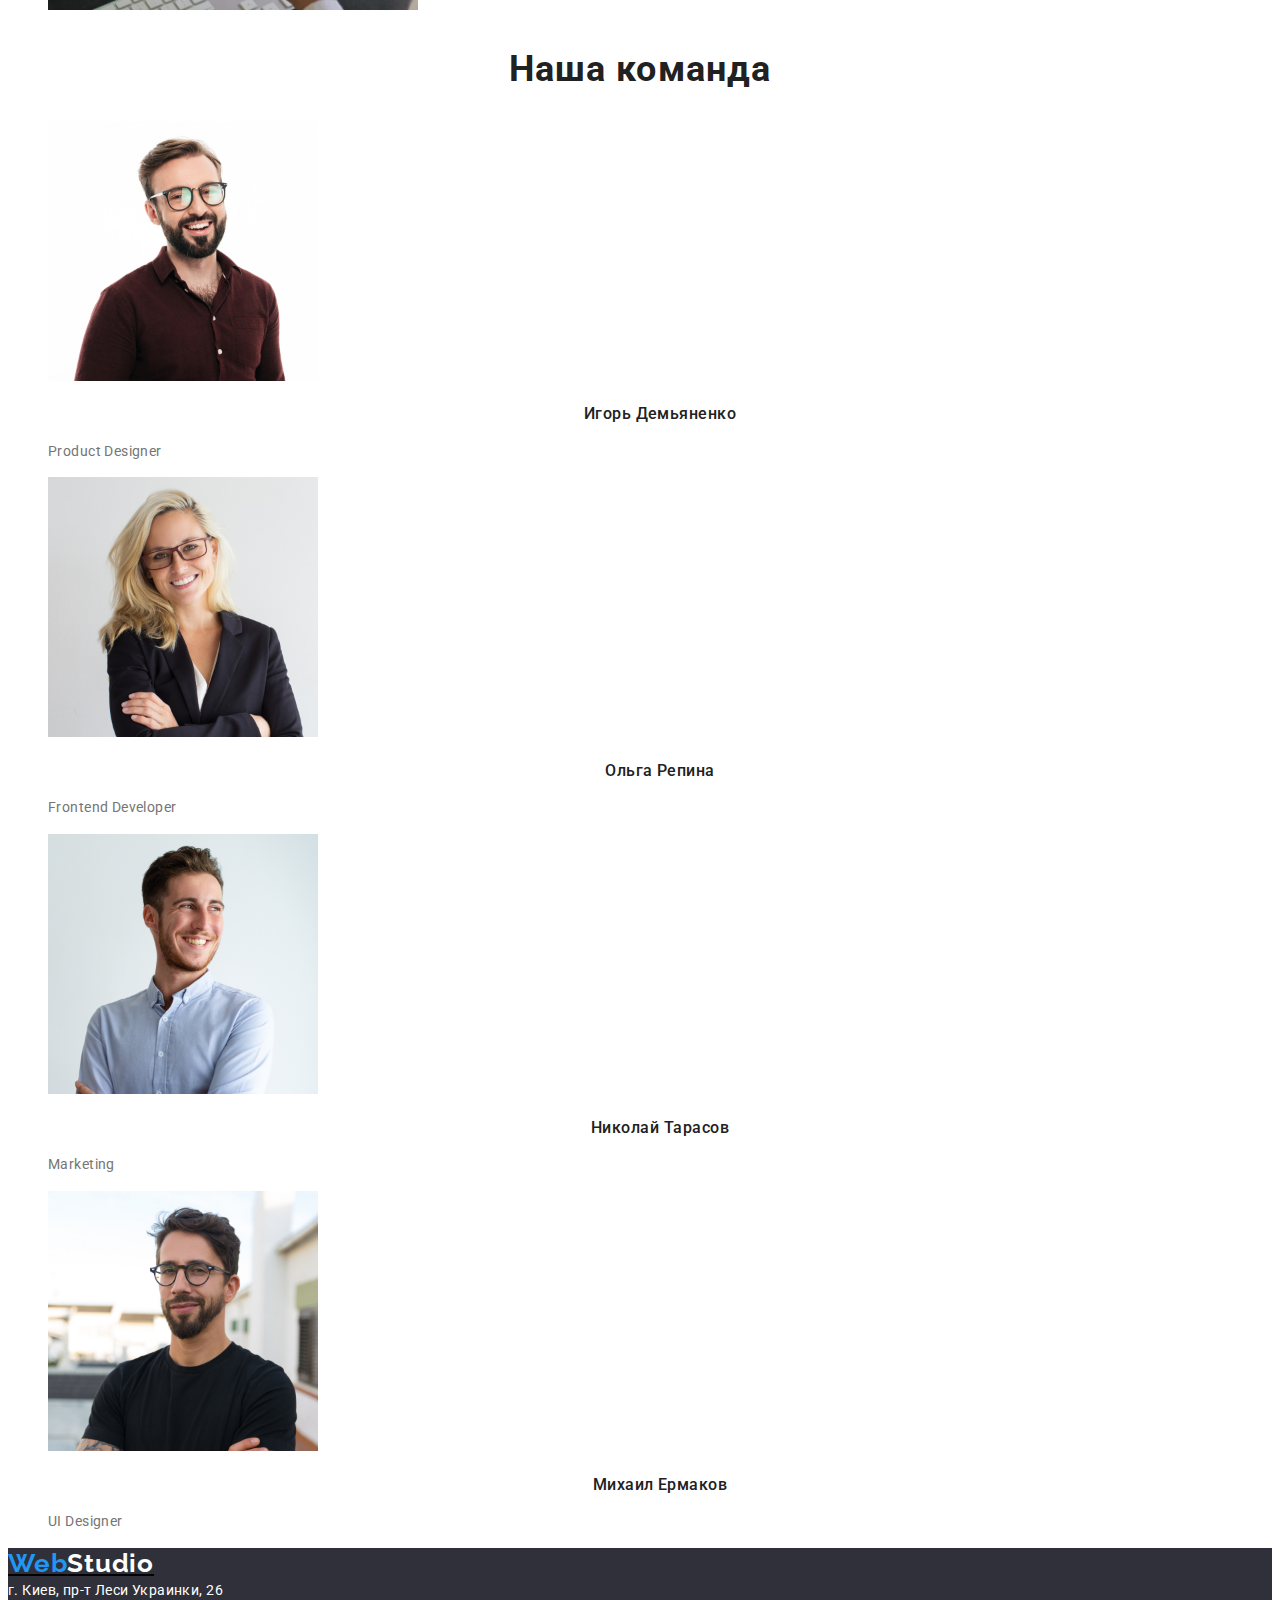
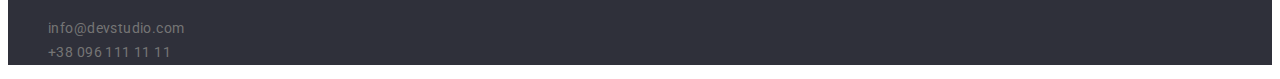
==== commit e55d8252: "link added" ====
--- a/index.html
+++ b/index.html
@@ -5,10 +5,11 @@
     <meta http-equiv="X-UA-Compatible" content="IE=edge">
     <meta name="viewport" content="width=device-width, initial-scale=1.0">
     <title>Document</title>
-   <link rel="preconnect" href="https://fonts.gstatic.com">
-   <link href="https://fonts.googleapis.com/css2?family=Raleway:wght@700&family=Roboto:wght@400;500;700;900&display=swap"
-      rel="stylesheet">
-   <link rel="stylesheet" href="./css/styles.css">
+    <link href="https://cdnjs.com/libraries/modern-normalize">
+    <link rel="preconnect" href="https://fonts.gstatic.com">
+    <link href="https://fonts.googleapis.com/css2?family=Raleway:wght@700&family=Roboto:wght@400;500;700;900&display=swap"
+          rel="stylesheet">
+    <link rel="stylesheet" href="./css/styles.css">
 
     
 </head>
@@ -42,7 +43,7 @@
             
       <!--features -->
       <section class="section features">
-         <h2 class="section-title">Наши особенности</h2>
+         <h2 class="section-title visually-hidden">Наши особенности</h2>
          <ul class="list">
             <li>
                <h3 class="feature-title">Внимание к деталям</h3>
--- a/css/styles.css
+++ b/css/styles.css
@@ -11,6 +11,7 @@
   color: var(--main-text-color);
   background-color: var(--main-bg-color);
 
+  font-family: Roboto;
   font-size: 14px;
   line-height: 1.7;
   letter-spacing: 0.03em;
@@ -42,7 +43,6 @@
 .page-nav .link {
   color: var(--title-text-color);
 
-  font-family: Roboto;
   font-weight: 500;
   font-size: 14px;
   line-height: 1.1;
@@ -55,7 +55,7 @@
 
 .contact-nav .link {
   color: var(--main-text-color);
-  font-family: Roboto;
+
   font-weight: 500;
   font-size: 14px;
   line-height: 1.1;
@@ -69,8 +69,10 @@
 
 /* hero */
 .hero-title {
+  /* добавил фон, чтоб бало видно title */
+  background-color: var(--accent-color);
   color: #ffffff;
-  font-family: Roboto;
+
   font-weight: 900;
   font-size: 44px;
   line-height: 60px;
@@ -84,7 +86,6 @@
   color: #ffffff;
   border: none;
 
-  font-family: Roboto;
   font-weight: bold;
   font-size: 16px;
   line-height: 1.9;
@@ -96,7 +97,6 @@
 
 /* section Features */
 .section-title {
-  font-family: Roboto;
   font-weight: bold;
   font-size: 36px;
   line-height: 1.2;
@@ -104,10 +104,21 @@
   letter-spacing: 0.03em;
 }
 
+/* Визуально спрятанная section-title */
+.visually-hidden {
+  position: absolute !important;
+  clip: rect(1px 1px 1px 1px);
+  clip: rect(1px, 1px, 1px, 1px);
+  padding: 0 !important;
+  border: 0 !important;
+  height: 1px !important;
+  width: 1px !important;
+  overflow: hidden;
+}
+
 .feature-title {
   color: var(--title-text-color);
 
-  font-family: Roboto;
   font-weight: bold;
   font-size: 14px;
   line-height: 16px;
@@ -116,7 +127,7 @@
 }
 .title {
   color: var(--title-text-color);
-  font-family: Roboto;
+
   font-weight: 500;
   font-size: 16px;
   line-height: 1.2;
@@ -133,7 +144,6 @@
 .team-title {
   color: var(--title-text-color);
 
-  font-family: Roboto;
   font-weight: 500;
   font-size: 16px;
   line-height: 1.2;
@@ -148,8 +158,9 @@
 
 .address {
   color: var(--main-bg-color);
-  font-family: Roboto;
+
   font-weight: normal;
+  font-style: normal;
   font-size: 14px;
   line-height: 1.7;
   letter-spacing: 0.03em;
@@ -161,7 +172,6 @@
 .contact-footer {
   color: rgba(255, 255, 255, 0.6);
 
-  font-family: Roboto;
   font-weight: normal;
   font-size: 14px;
   line-height: 1.7;
@@ -178,8 +188,8 @@
 .btn-list .button {
   background-color: var(--btn-bg-color);
   border: none;
-
-  font-family: Roboto;
+  cursor: pointer;
+
   font-style: normal;
   font-weight: 500;
   font-size: 16px;
@@ -198,7 +208,6 @@
 .work-title {
   color: var(--title-text-color);
 
-  font-family: Roboto;
   font-weight: bold;
   font-size: 18px;
   line-height: 2;
@@ -206,7 +215,6 @@
 }
 
 .work-type {
-  font-family: Roboto;
   font-weight: normal;
   font-size: 16px;
   line-height: 31.9;
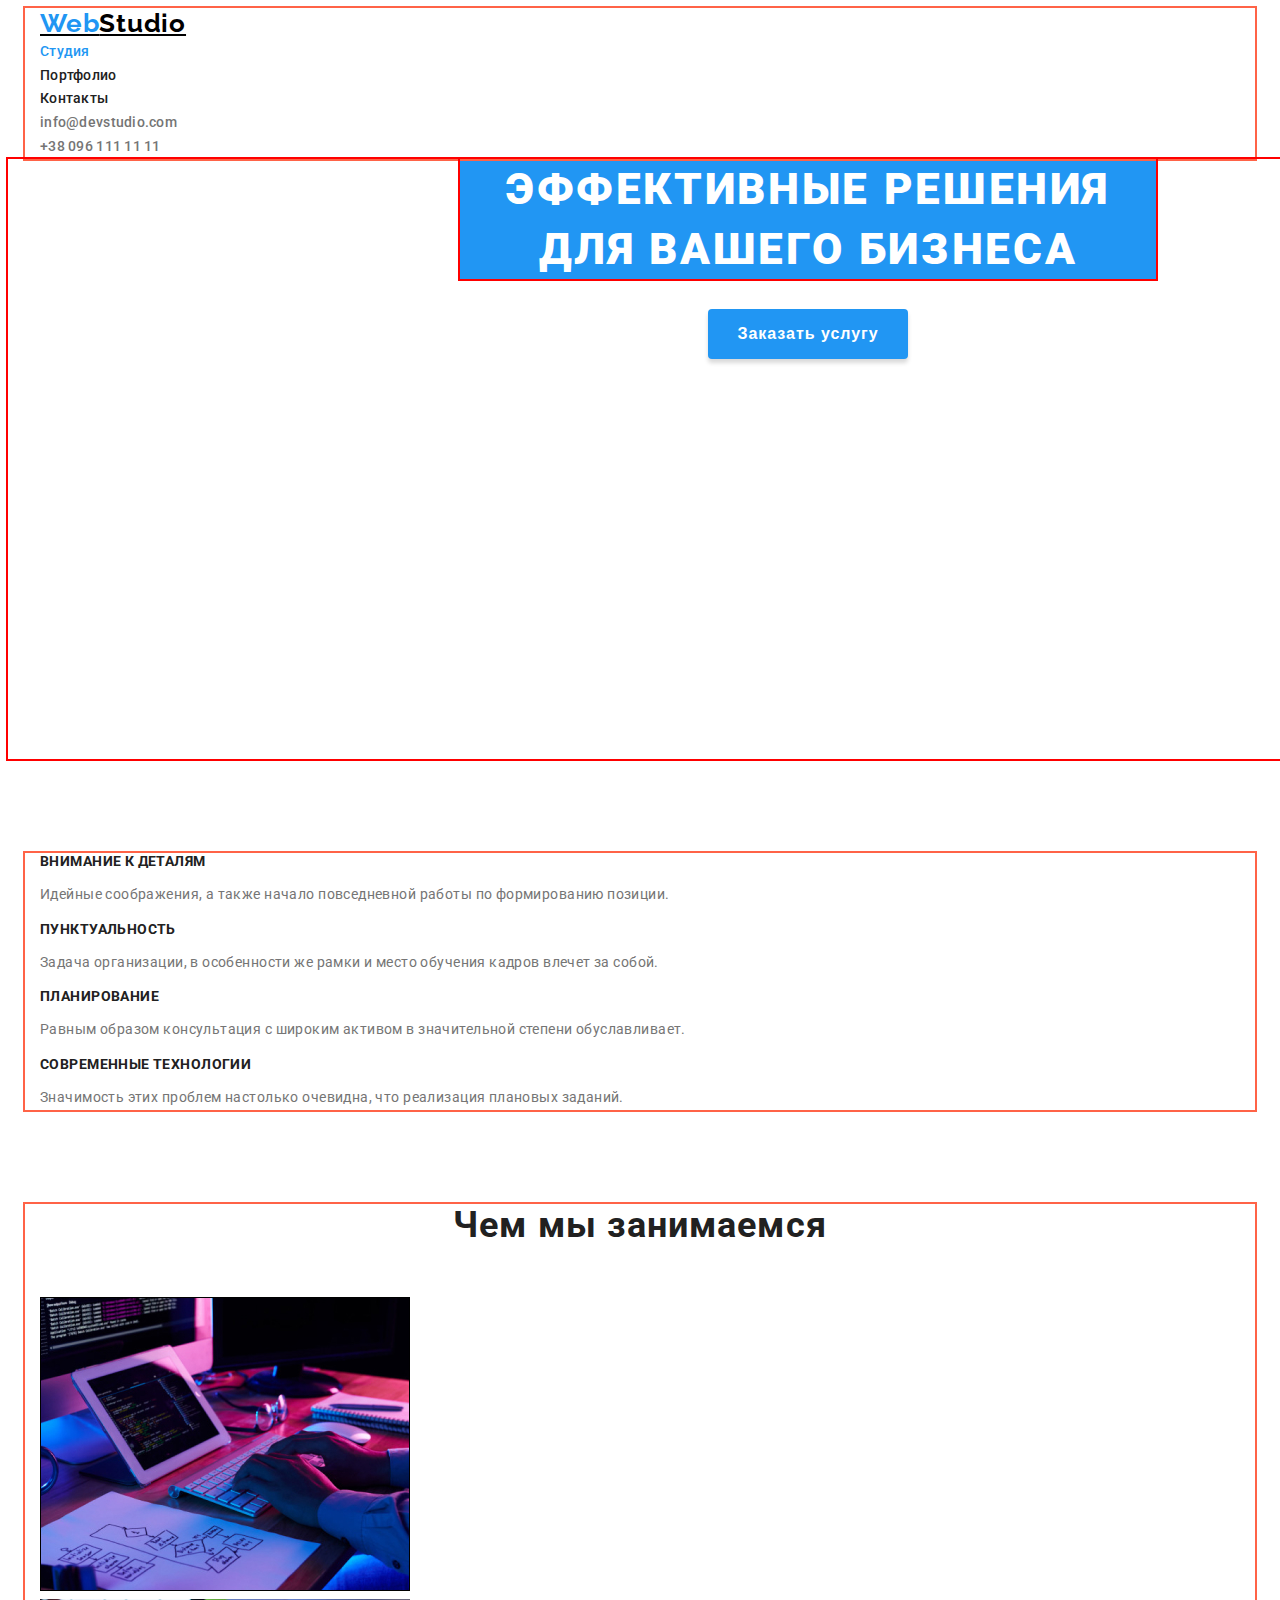
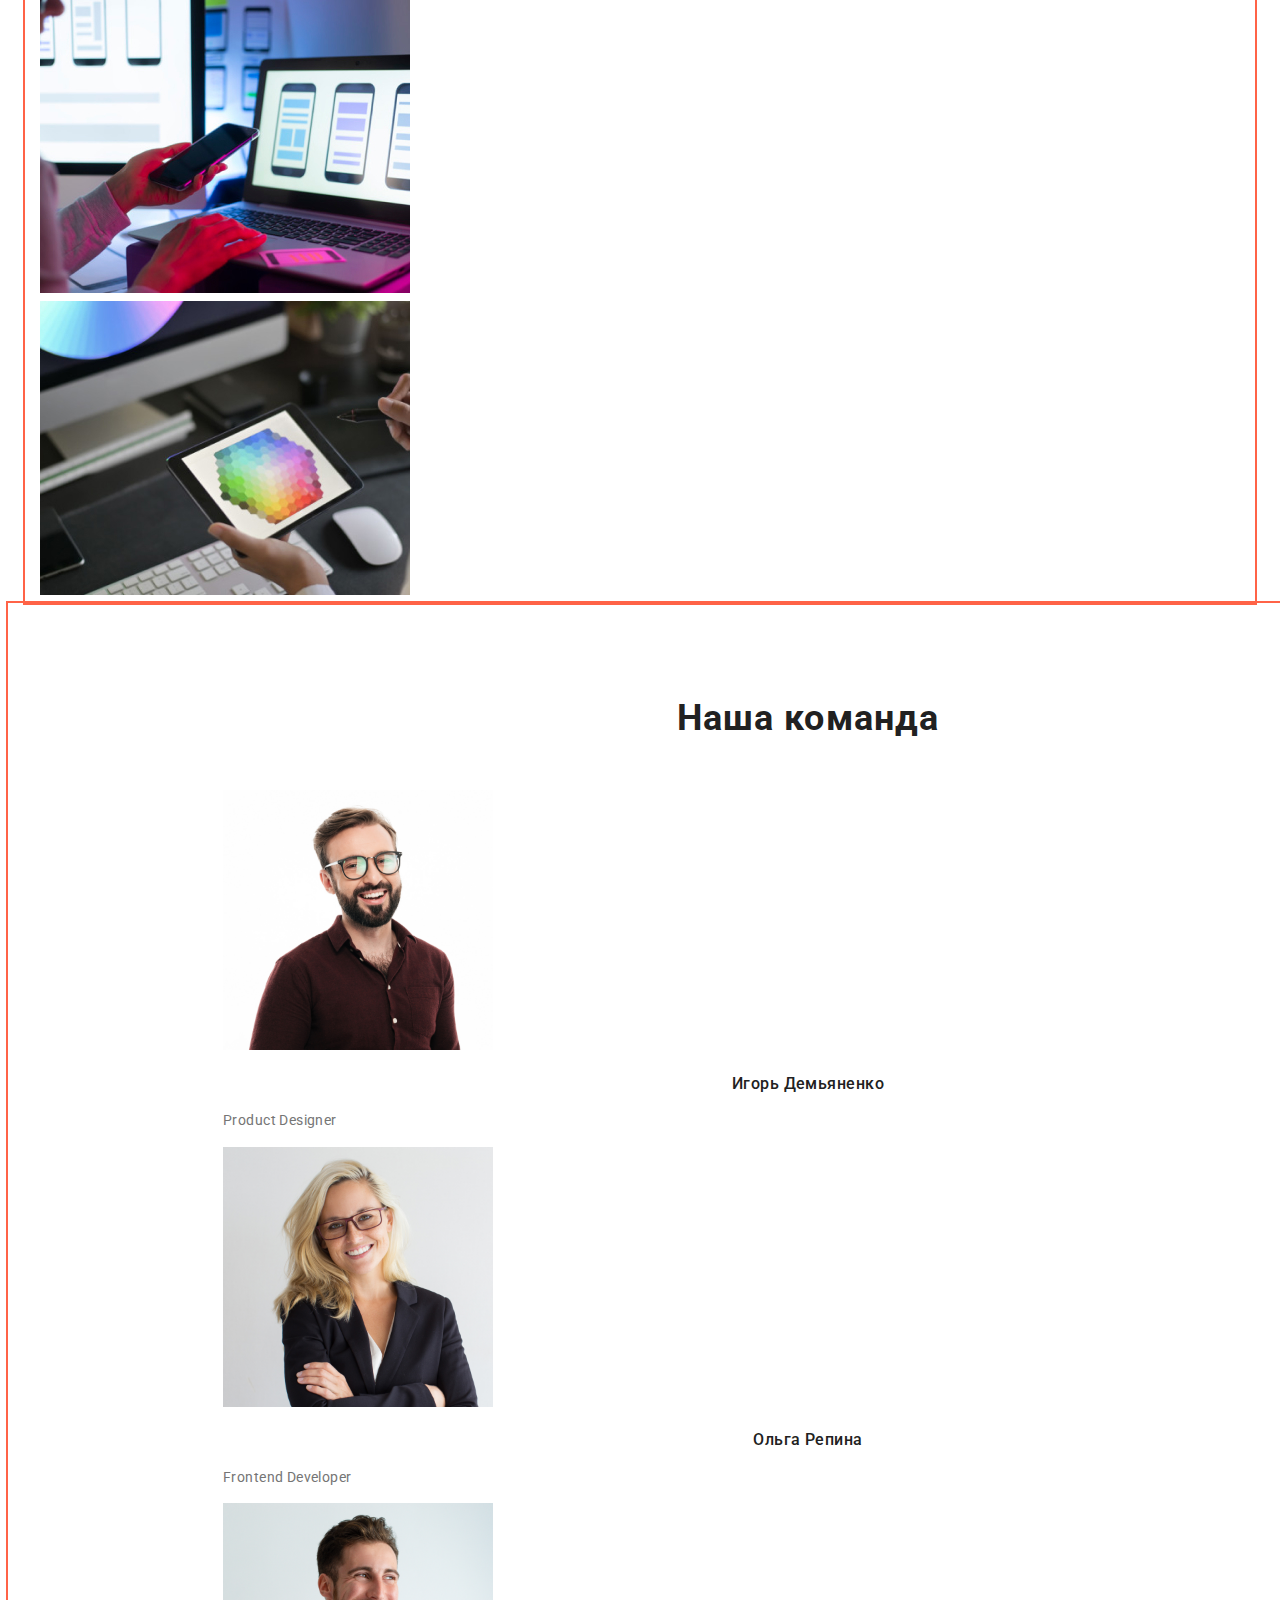
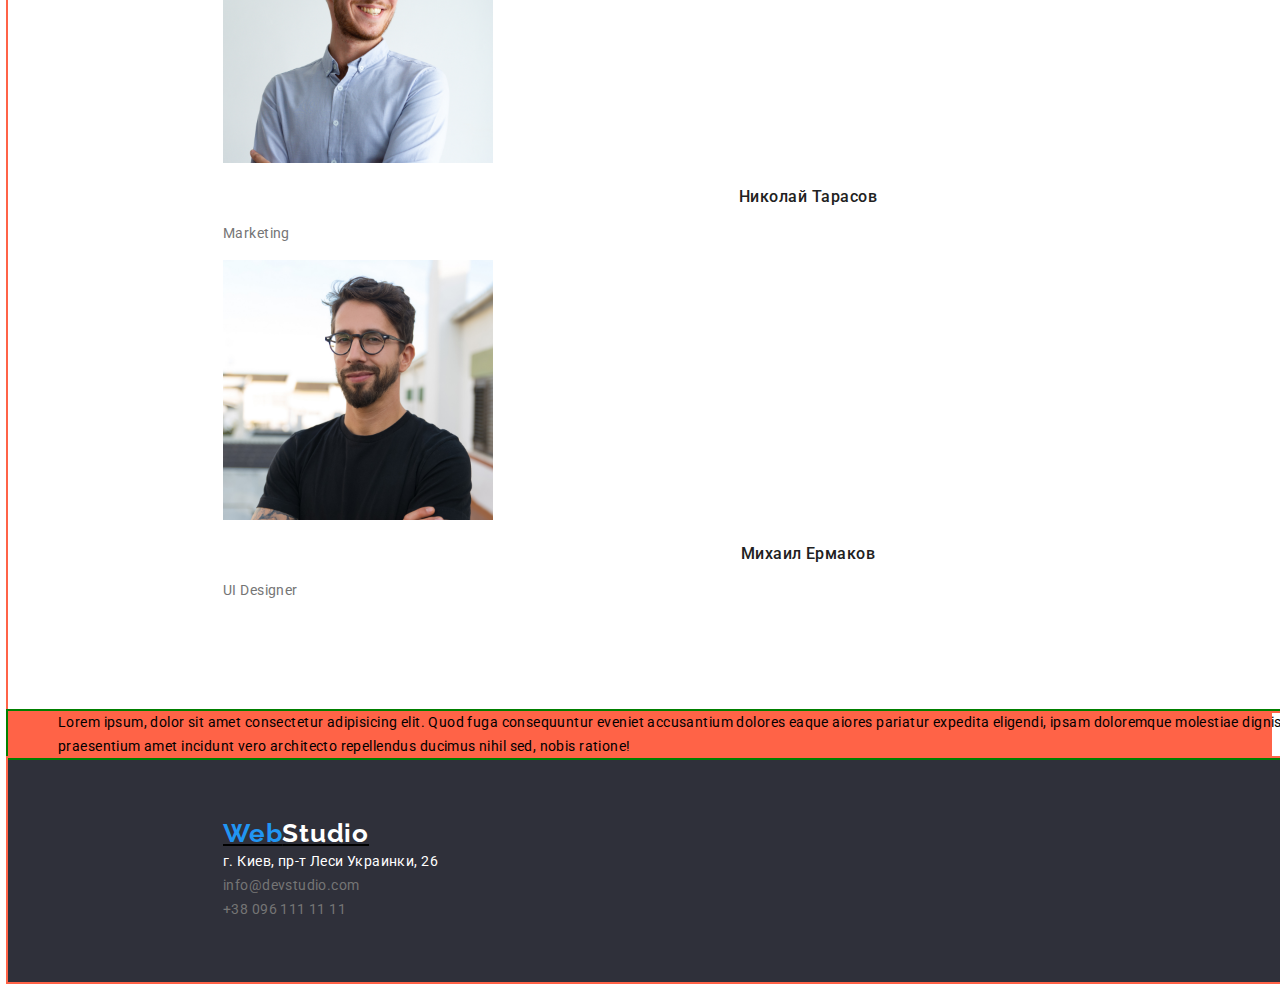
==== commit 98fccdad: "Пробую расставить геометрию" ====
--- a/index.html
+++ b/index.html
@@ -5,7 +5,7 @@
     <meta http-equiv="X-UA-Compatible" content="IE=edge">
     <meta name="viewport" content="width=device-width, initial-scale=1.0">
     <title>Document</title>
-    <link href="https://cdnjs.com/libraries/modern-normalize">
+    <link href="https://cdnjs.com/libraries/modern-normalize" rel="stylesheet">
     <link rel="preconnect" href="https://fonts.gstatic.com">
     <link href="https://fonts.googleapis.com/css2?family=Raleway:wght@700&family=Roboto:wght@400;500;700;900&display=swap"
           rel="stylesheet">
@@ -16,57 +16,64 @@
 <body>
    <!--header, contacts separate from <nav>-->
    <header>
-      <nav>
-         <a href="/" class="logo">
-            <span class="logo-accent">Web</span>Studio
-         </a>
+      <div class="container">
+         <nav>
+            <a href="/" class="logo">
+               <span class="logo-accent">Web</span>Studio
+            </a>
 
-         <ul class="page-nav list">
-            <li><a href="" class="link active">Студия</a></li>
-            <li><a href="./portfolio.html" class="link">Портфолио</a></li>
-            <li><a href="" class="link">Контакты</a></li>
+            <ul class="page-nav list">
+               <li><a href="" class="link active">Студия</a></li>
+               <li><a href="./portfolio.html" class="link">Портфолио</a></li>
+               <li><a href="" class="link">Контакты</a></li>
+            </ul>
+         </nav> 
+
+         <ul class="contact-nav list">
+            <li><a href="mailto:info@devstudio.com" class="link">info@devstudio.com</a></li>
+            <li><a href="tel:+380961111111" class="link">+38 096 111 11 11</a></li>
          </ul>
-      </nav> 
-
-      <ul class="contact-nav list">
-         <li><a href="mailto:info@devstudio.com" class="link">info@devstudio.com</a></li>
-         <li><a href="tel:+380961111111" class="link">+38 096 111 11 11</a></li>
-      </ul>
+      </div>
    </header>
 
    <main>
       <!--hero with the link-->
       <section class="hero">
-         <h1 class="hero-title">Эффективные решения для вашего бизнеса</h1>
-         <button type="button" class="button">Заказать услугу</button>
+         <div class="container">
+            <h1 class="hero-title">Эффективные решения для вашего бизнеса</h1>
+            <button type="button" class="button btn-hero">Заказать услугу</button>
+         </div>
       </section>
             
       <!--features -->
       <section class="section features">
-         <h2 class="section-title visually-hidden">Наши особенности</h2>
-         <ul class="list">
-            <li>
-               <h3 class="feature-title">Внимание к деталям</h3>
-               <p>Идейные соображения, а также начало повседневной работы по формированию позиции.</p>
-            </li>
-            <li>
-               <h3 class="feature-title">Пунктуальность</h3>
-               <p>Задача организации, в особенности же рамки и место обучения кадров влечет за собой.</p>
-            </li>
-            <li>
-               <h3 class="feature-title">Планирование</h3>
-               <p>Равным образом консультация с широким активом в значительной степени обуславливает.</p>
-            </li>
-            <li>
-               <h3 class="feature-title">Современные технологии</h3>
-               <p>Значимость этих проблем настолько очевидна, что реализация плановых заданий.</p>
-            </li>
-         </ul>
+         <div class="container">
+            <h2 class="section-title visually-hidden">Наши особенности</h2>
+            <ul class="list">
+               <li>
+                  <h3 class="feature-title">Внимание к деталям</h3>
+                  <p>Идейные соображения, а также начало повседневной работы по формированию позиции.</p>
+               </li>
+               <li>
+                  <h3 class="feature-title">Пунктуальность</h3>
+                  <p>Задача организации, в особенности же рамки и место обучения кадров влечет за собой.</p>
+               </li>
+               <li>
+                  <h3 class="feature-title">Планирование</h3>
+                  <p>Равным образом консультация с широким активом в значительной степени обуславливает.</p>
+               </li>
+               <li>
+                  <h3 class="feature-title">Современные технологии</h3>
+                  <p>Значимость этих проблем настолько очевидна, что реализация плановых заданий.</p>
+               </li>
+            </ul>
+         </div>
       </section>
       
       <!--what we do section-->
-      <section class="section">
-         <h2 class="section-title">Чем мы занимаемся</h2>
+      <section class="section works">
+         <div class="container">
+            <h2 class="section-title">Чем мы занимаемся</h2>
             <ul class="list">
                <li>
                   <a href=""><img src="./images/what_we_do_01.jpg" alt="Разработка алгоритма" width="370"></a>
@@ -78,12 +85,14 @@
                   <a href=""><img src="./images/what_we_do_03.jpg" alt="Выбор цвета" width="370"></a>
                </li>
             </ul>
+         </div>
       </section>
       
       <!--our team section-->
       <section class="team section">
-         <h2 class="section-title">Наша команда</h2>
-            <ul class="list"> 
+         <div class="container">
+            <h2 class="section-title">Наша команда</h2>
+            <ul class="list">
                <li>
                   <a href="" class="link">
                      <img src="./images/team_01.jpg" alt="Игорь Демьяненко" width="270">
@@ -108,26 +117,42 @@
                      <h3 class="team-title">Михаил Ермаков</h3>
                      <p>UI Designer</p>
                   </a>
-               </li>  
+               </li>
             </ul>
+         </div>
       </section>
    </main>
+
+
+<!-- experiment -->
+
+<section class="sec">
+   <div class="container">
+      Lorem ipsum, dolor sit amet consectetur adipisicing elit. 
+      Quod fuga consequuntur eveniet accusantium dolores eaque 
+      aiores pariatur expedita eligendi, ipsam doloremque molestiae dignissimos accusamus 
+      illo iusto eos officia? Doloribus praesentium amet 
+      incidunt vero architecto repellendus ducimus nihil sed, nobis ratione!
+   </div>
+</section>
+
    
    <!--footer-->
    <footer class="footer">
-      <a href="/" class="logo">
-         <span class="logo-accent">Web</span><span class="logo-rev">Studio</span>
-      </a>
-      <address class="address">
-         г. Киев, пр-т Леси Украинки, 26<br/>
-      </address>
+      <div class="container">
+         <a href="/" class="logo">
+            <span class="logo-accent">Web</span><span class="logo-rev">Studio</span>
+         </a>
+         <address class="address">
+            г. Киев, пр-т Леси Украинки, 26<br />
+         </address>
          <!-- footer contacts -->
          <ul class="contact-footer list">
             <li><a href="mailto:info@devstudio.com" class="link">info@devstudio.com</a></li>
             <li><a href="tel:+380961111111" class="link">+38 096 111 11 11</a></li>
          </ul>
-         <!-- info@example.com<br/>
-         +38 099 111 11 11 -->
+      </div>
+         
       
    </footer>
 
--- a/css/styles.css
+++ b/css/styles.css
@@ -5,6 +5,7 @@
   --main-bg-color: #ffffff;
   --footer-bg-color: #2f303a;
   --btn-bg-color: #f5f4fa;
+  --hero-bg-color: #2f303a;
 }
 
 body {
@@ -20,6 +21,14 @@
 .section-title {
   color: var(--title-text-color);
 }
+
+.container {
+  width: 1200px;
+  margin-left: auto;
+  margin-right: auto;
+  padding: 0 15px;
+  outline: 2px solid tomato;
+}
 /* logo */
 .logo {
   color: #000000;
@@ -38,6 +47,8 @@
 /* page nav */
 .list {
   list-style: none;
+  margin: 0;
+  padding: 0;
 }
 
 .page-nav .link {
@@ -68,23 +79,55 @@
 }
 
 /* hero */
+.hero > .container {
+  width: 1600px;
+  height: 600px;
+  margin-left: auto;
+  margin-right: auto;
+  margin-bottom: 94px;
+  padding-left: 0;
+  padding-right: 0;
+
+  text-align: center;
+  /* background-color: var(--hero-bg-color); */
+
+  outline: 2px solid red;
+}
 .hero-title {
   /* добавил фон, чтоб бало видно title */
   background-color: var(--accent-color);
   color: #ffffff;
+  margin-left: auto;
+  margin-right: auto;
+  margin-top: 0;
+  margin-bottom: 30px;
+
+  width: 696px;
+  height: 120px;
+  left: 452px;
+  top: 280px;
 
   font-weight: 900;
   font-size: 44px;
   line-height: 60px;
-  text-align: center;
   letter-spacing: 0.06em;
   text-transform: uppercase;
+  /*  временный outline */
+  outline: 2px solid red;
 }
 
 .hero .button {
   background-color: var(--accent-color);
   color: #ffffff;
-  border: none;
+
+  width: 200px;
+  height: 50px;
+  left: 700px;
+  top: 430px;
+
+  box-shadow: 0px 4px 4px rgba(0, 0, 0, 0.15);
+  border-radius: 4px;
+  border-color: transparent;
 
   font-weight: bold;
   font-size: 16px;
@@ -97,6 +140,7 @@
 
 /* section Features */
 .section-title {
+  margin: 0 0 50px 0;
   font-weight: bold;
   font-size: 36px;
   line-height: 1.2;
@@ -104,7 +148,17 @@
   letter-spacing: 0.03em;
 }
 
-/* Визуально спрятанная section-title */
+.features > .container,
+..works > .container {
+  width: 1170px;
+  margin-top: 0;
+  margin-left: auto;
+  margin-right: auto;
+  padding-left: 0;
+  padding-right: 0;
+}
+
+/* Визуально спрятанная section-title и portfolio */
 .visually-hidden {
   position: absolute !important;
   clip: rect(1px 1px 1px 1px);
@@ -115,8 +169,11 @@
   width: 1px !important;
   overflow: hidden;
 }
-
+.features {
+  margin-bottom: 94px;
+}
 .feature-title {
+  margin: 0 0 10px 0;
   color: var(--title-text-color);
 
   font-weight: bold;
@@ -141,6 +198,13 @@
 }
 
 /* our team */
+.team > .container {
+  width: 1170px;
+  padding-top: 94px;
+  padding-bottom: 94px;
+  padding-left: 215px;
+  padding-right: 215px;
+}
 .team-title {
   color: var(--title-text-color);
 
@@ -152,7 +216,11 @@
 }
 
 /* footer */
-.footer {
+.footer > .container {
+  width: 1600px;
+  padding-top: 60px;
+  padding-bottom: 60px;
+  padding-left: 215px;
   background-color: #2f303a;
 }
 
@@ -186,8 +254,12 @@
 /* Portfolio button list */
 
 .btn-list .button {
+  display: inline-block;
   background-color: var(--btn-bg-color);
+  height: 38px;
+  padding: 6px 22px;
   border: none;
+  border-radius: 4px;
   cursor: pointer;
 
   font-style: normal;
@@ -220,3 +292,19 @@
   line-height: 31.9;
   letter-spacing: 0.03em;
 }
+
+.sec {
+  background-color: tomato;
+  font-family: Roboto;
+  color: #000000;
+  font-style: normal;
+}
+
+.sec > .container {
+  width: 1600px;
+  padding-left: 50px;
+  padding-right: 50px;
+  margin-left: auto;
+  margin-right: auto;
+  outline: 2px solid green;
+}
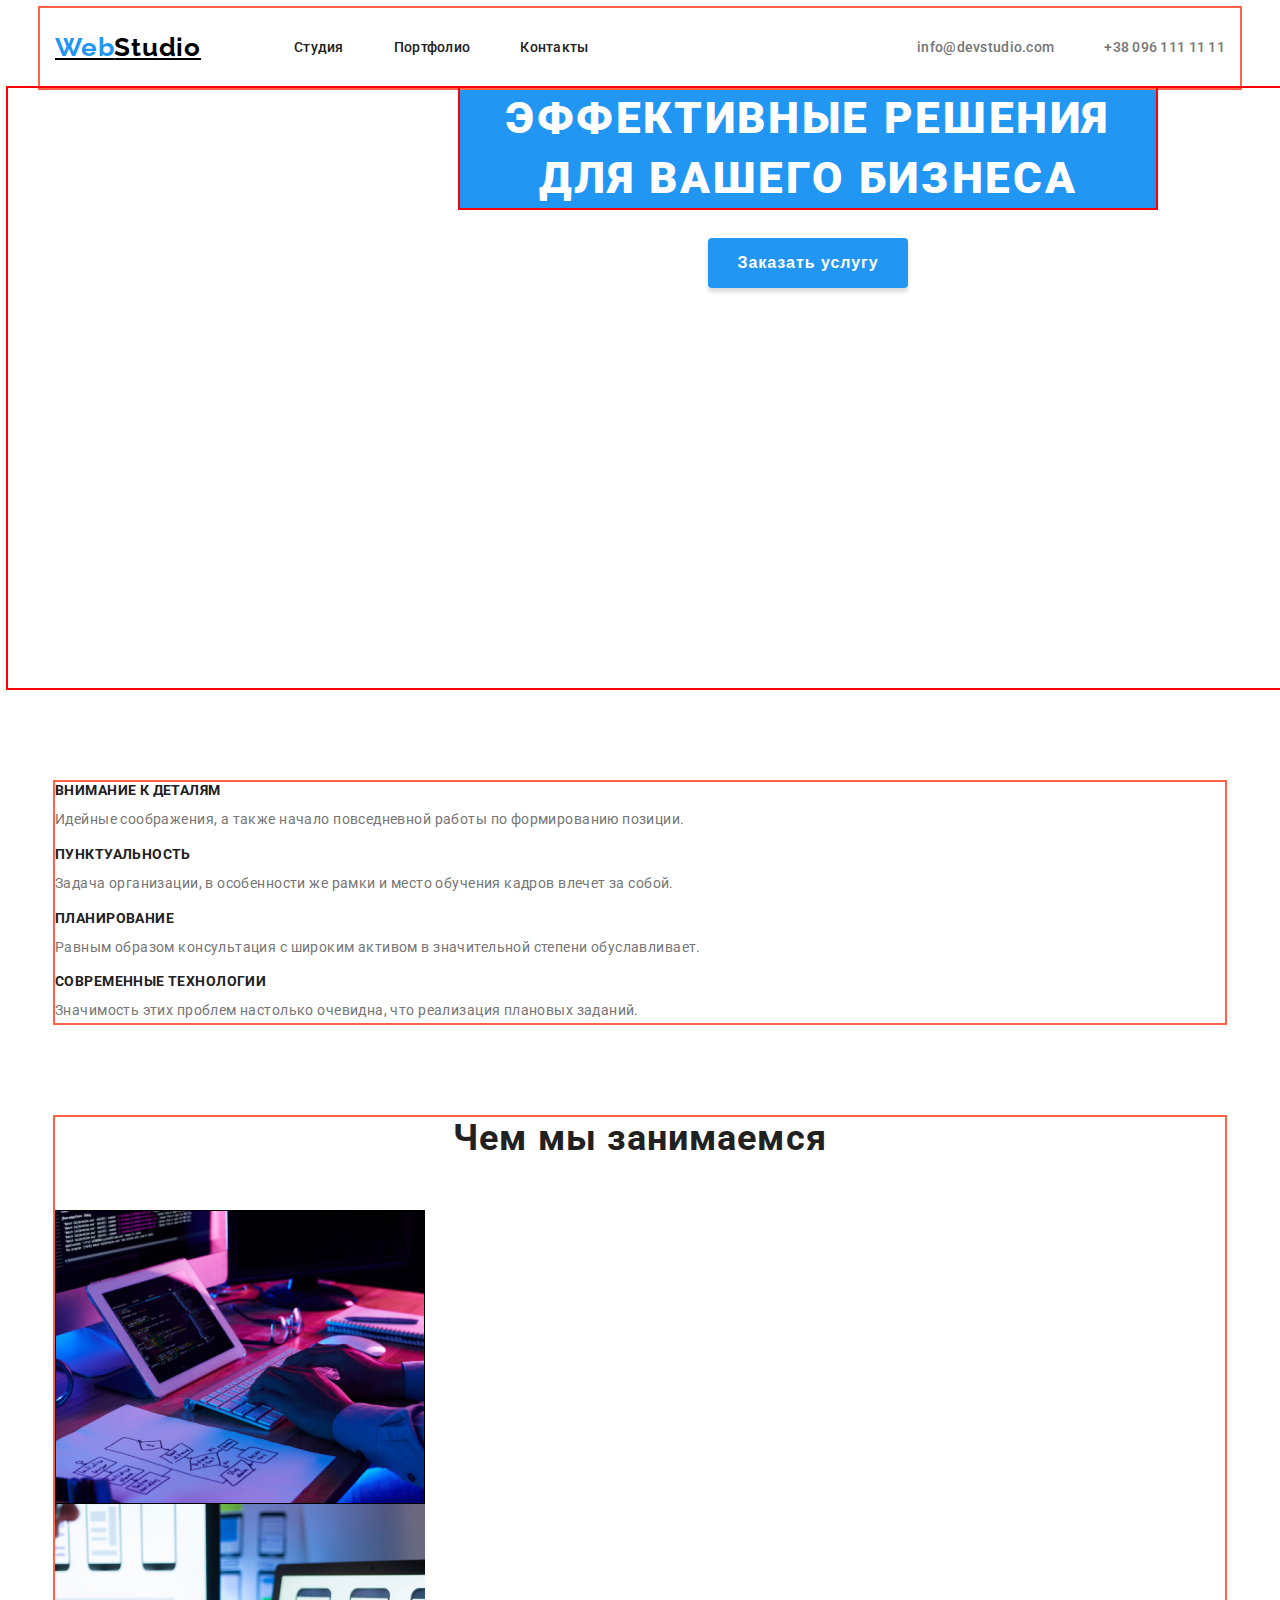
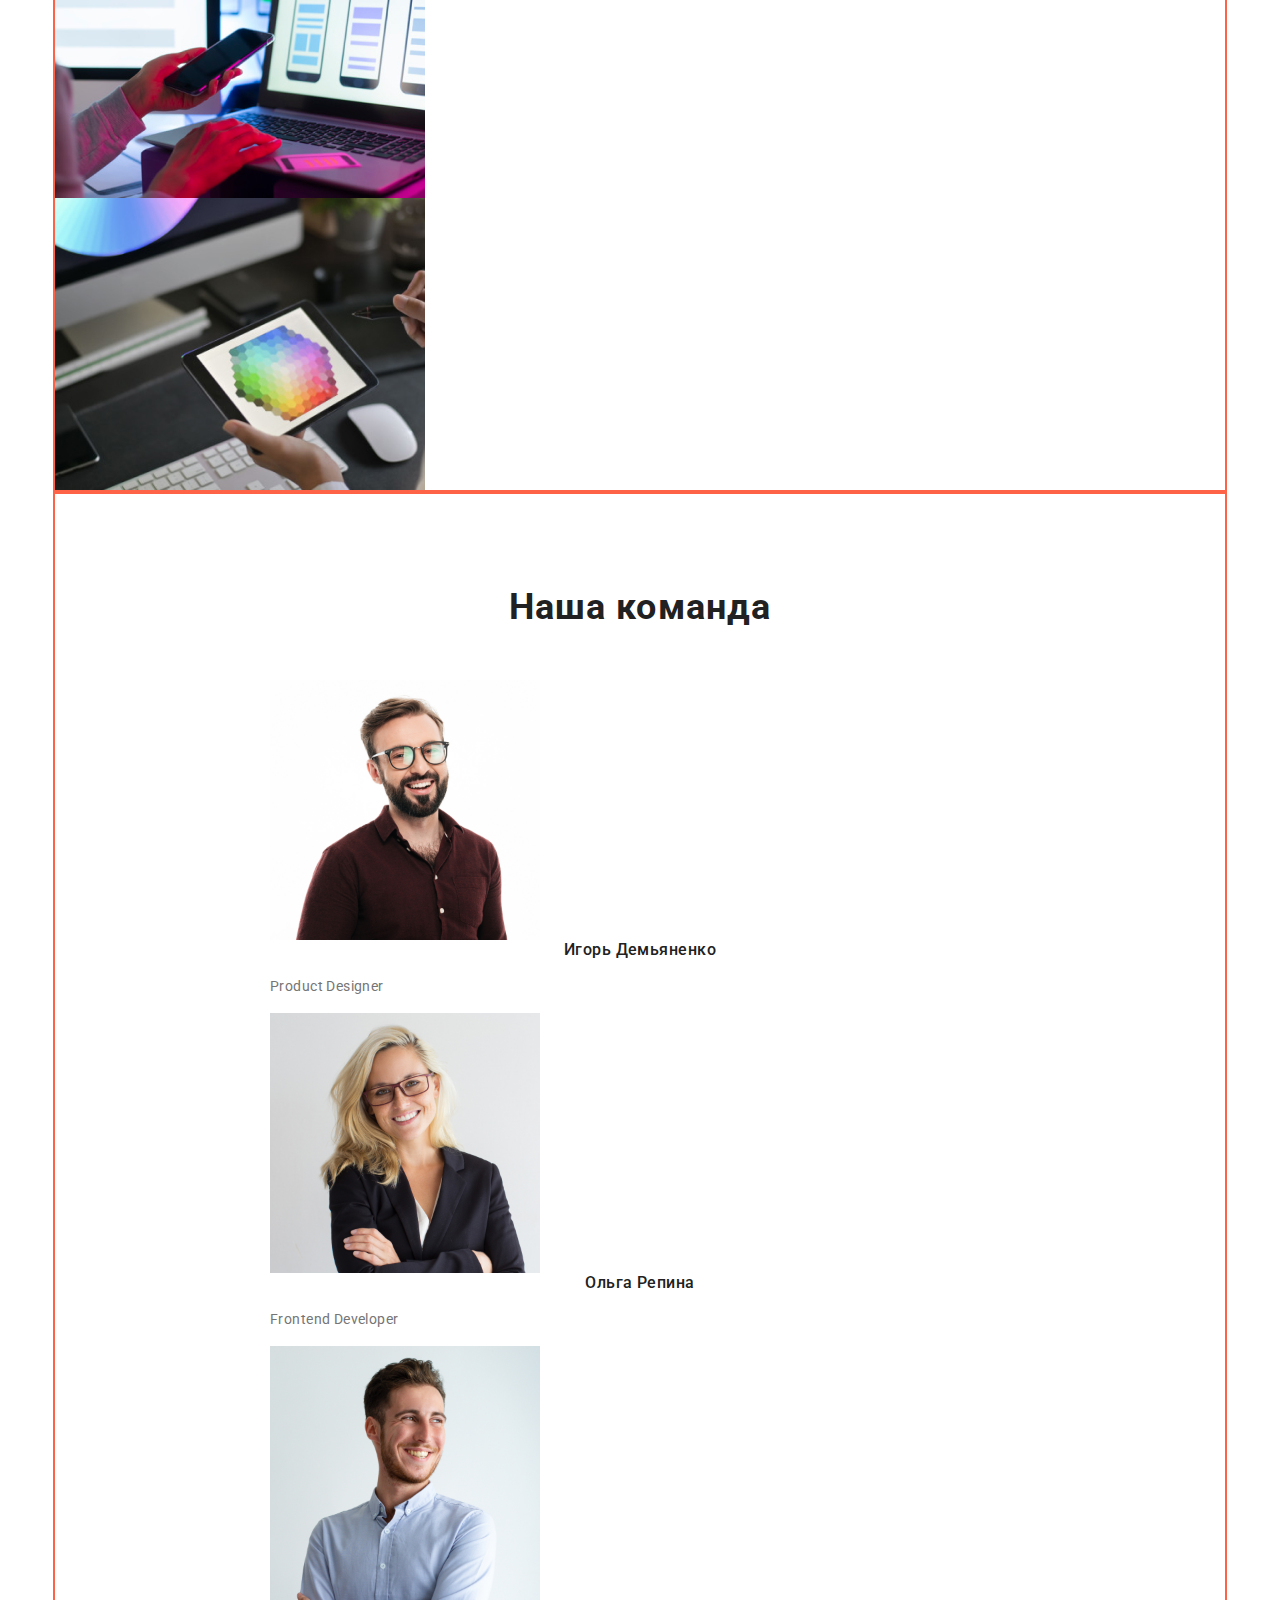
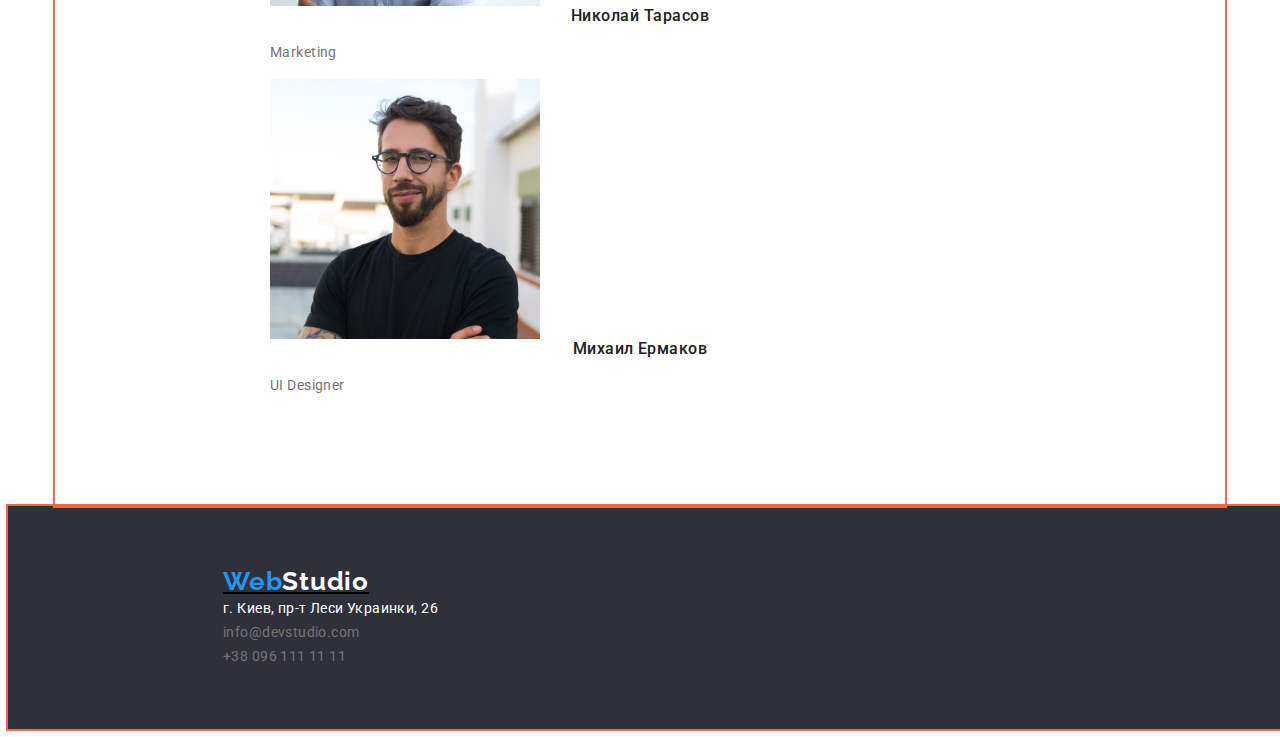
==== commit 34ef5959: "сделал геометрию хедера" ====
--- a/index.html
+++ b/index.html
@@ -16,22 +16,22 @@
 <body>
    <!--header, contacts separate from <nav>-->
    <header>
-      <div class="container">
-         <nav>
+      <div class="container header">
+         <nav class="main-nav">
             <a href="/" class="logo">
                <span class="logo-accent">Web</span>Studio
             </a>
 
             <ul class="page-nav list">
-               <li><a href="" class="link active">Студия</a></li>
-               <li><a href="./portfolio.html" class="link">Портфолио</a></li>
-               <li><a href="" class="link">Контакты</a></li>
+               <li class="item"><a href="" class="link active">Студия</a></li>
+               <li class="item"><a href="./portfolio.html" class="link">Портфолио</a></li>
+               <li class="item"><a href="" class="link">Контакты</a></li>
             </ul>
          </nav> 
 
          <ul class="contact-nav list">
-            <li><a href="mailto:info@devstudio.com" class="link">info@devstudio.com</a></li>
-            <li><a href="tel:+380961111111" class="link">+38 096 111 11 11</a></li>
+            <li class="item"><a href="mailto:info@devstudio.com" class="link">info@devstudio.com</a></li>
+            <li class="item"><a href="tel:+380961111111" class="link">+38 096 111 11 11</a></li>
          </ul>
       </div>
    </header>
@@ -123,21 +123,7 @@
       </section>
    </main>
 
-
-<!-- experiment -->
-
-<section class="sec">
-   <div class="container">
-      Lorem ipsum, dolor sit amet consectetur adipisicing elit. 
-      Quod fuga consequuntur eveniet accusantium dolores eaque 
-      aiores pariatur expedita eligendi, ipsam doloremque molestiae dignissimos accusamus 
-      illo iusto eos officia? Doloribus praesentium amet 
-      incidunt vero architecto repellendus ducimus nihil sed, nobis ratione!
-   </div>
-</section>
-
-   
-   <!--footer-->
+<!--footer-->
    <footer class="footer">
       <div class="container">
          <a href="/" class="logo">
--- a/css/styles.css
+++ b/css/styles.css
@@ -8,6 +8,33 @@
   --hero-bg-color: #2f303a;
 }
 
+/*  */
+html {
+	box-sizing: border-box;
+}
+
+*,
+*::after,
+*::before {
+	box-sizing: inherit;
+}
+
+h1,
+h2,
+h3,
+h4,
+h5,
+h6,
+p {
+	margin-top: 0;
+}
+
+img {
+  display: block;
+  max-width: 100%;
+  height: auto;
+}
+
 body {
   color: var(--main-text-color);
   background-color: var(--main-bg-color);
@@ -18,40 +45,90 @@
   letter-spacing: 0.03em;
 }
 
-.section-title {
-  color: var(--title-text-color);
-}
-
-.container {
-  width: 1200px;
-  margin-left: auto;
-  margin-right: auto;
-  padding: 0 15px;
-  outline: 2px solid tomato;
-}
-/* logo */
-.logo {
-  color: #000000;
-
-  font-family: Raleway;
-  font-weight: bold;
-  font-size: 26px;
-  line-height: 1.2;
-  letter-spacing: 0.03em;
-}
-
-.logo .logo-accent {
-  color: var(--accent-color);
-}
-
-/* page nav */
+/* ultilities */
 .list {
   list-style: none;
   margin: 0;
   padding: 0;
 }
 
-.page-nav .link {
+.link {
+  color: var(--main-text-color);
+  text-decoration: none;
+}
+
+.link.active {
+  color: var(--accent-color);
+}
+
+.container {
+  width: 1200px;
+  margin-left: auto;
+  margin-right: auto;
+  padding: 0 15px;
+  outline: 2px solid tomato;
+}
+
+.section-title {
+  color: var(--title-text-color);
+}
+
+
+/* logo */
+
+.logo {
+  color: #000000;
+
+  font-family: Raleway;
+  font-weight: bold;
+  font-size: 26px;
+  line-height: 1.2;
+  letter-spacing: 0.03em;
+}
+
+.logo .logo-accent {
+  color: var(--accent-color);
+}
+
+/* page navigation */
+/* flexing page-nav list */
+
+.header {
+  display: flex;
+  height: 80px;
+  align-items: center;
+}
+
+.main-nav {
+  display: flex;
+  align-items: center;
+  
+}
+
+.main-nav .logo {
+  margin-right: 93px;
+}
+
+.page-nav {
+  display: flex;
+  align-items: center;
+}
+
+.page-nav .item:not(:last-child),
+.contact-nav .item:not(:last-child) {
+  margin-right: 50px;
+}
+
+.contact-nav {
+  display: flex;
+  margin-left: auto;
+}
+
+.page-nav  .link {
+  display: block;
+  padding-top: 21px;
+  padding-bottom: 21px;  
+
   color: var(--title-text-color);
 
   font-weight: 500;
@@ -60,11 +137,13 @@
   letter-spacing: 0.02em;
 }
 
-.link.active {
-  color: var(--accent-color);
-}
+
 
 .contact-nav .link {
+  display: block;
+  padding-top: 21px;
+  padding-bottom: 21px;
+  
   color: var(--main-text-color);
 
   font-weight: 500;
@@ -149,7 +228,7 @@
 }
 
 .features > .container,
-..works > .container {
+.works > .container {
   width: 1170px;
   margin-top: 0;
   margin-left: auto;
@@ -192,10 +271,7 @@
   letter-spacing: 0.03em;
 }
 
-.link {
-  color: var(--main-text-color);
-  text-decoration: none;
-}
+
 
 /* our team */
 .team > .container {
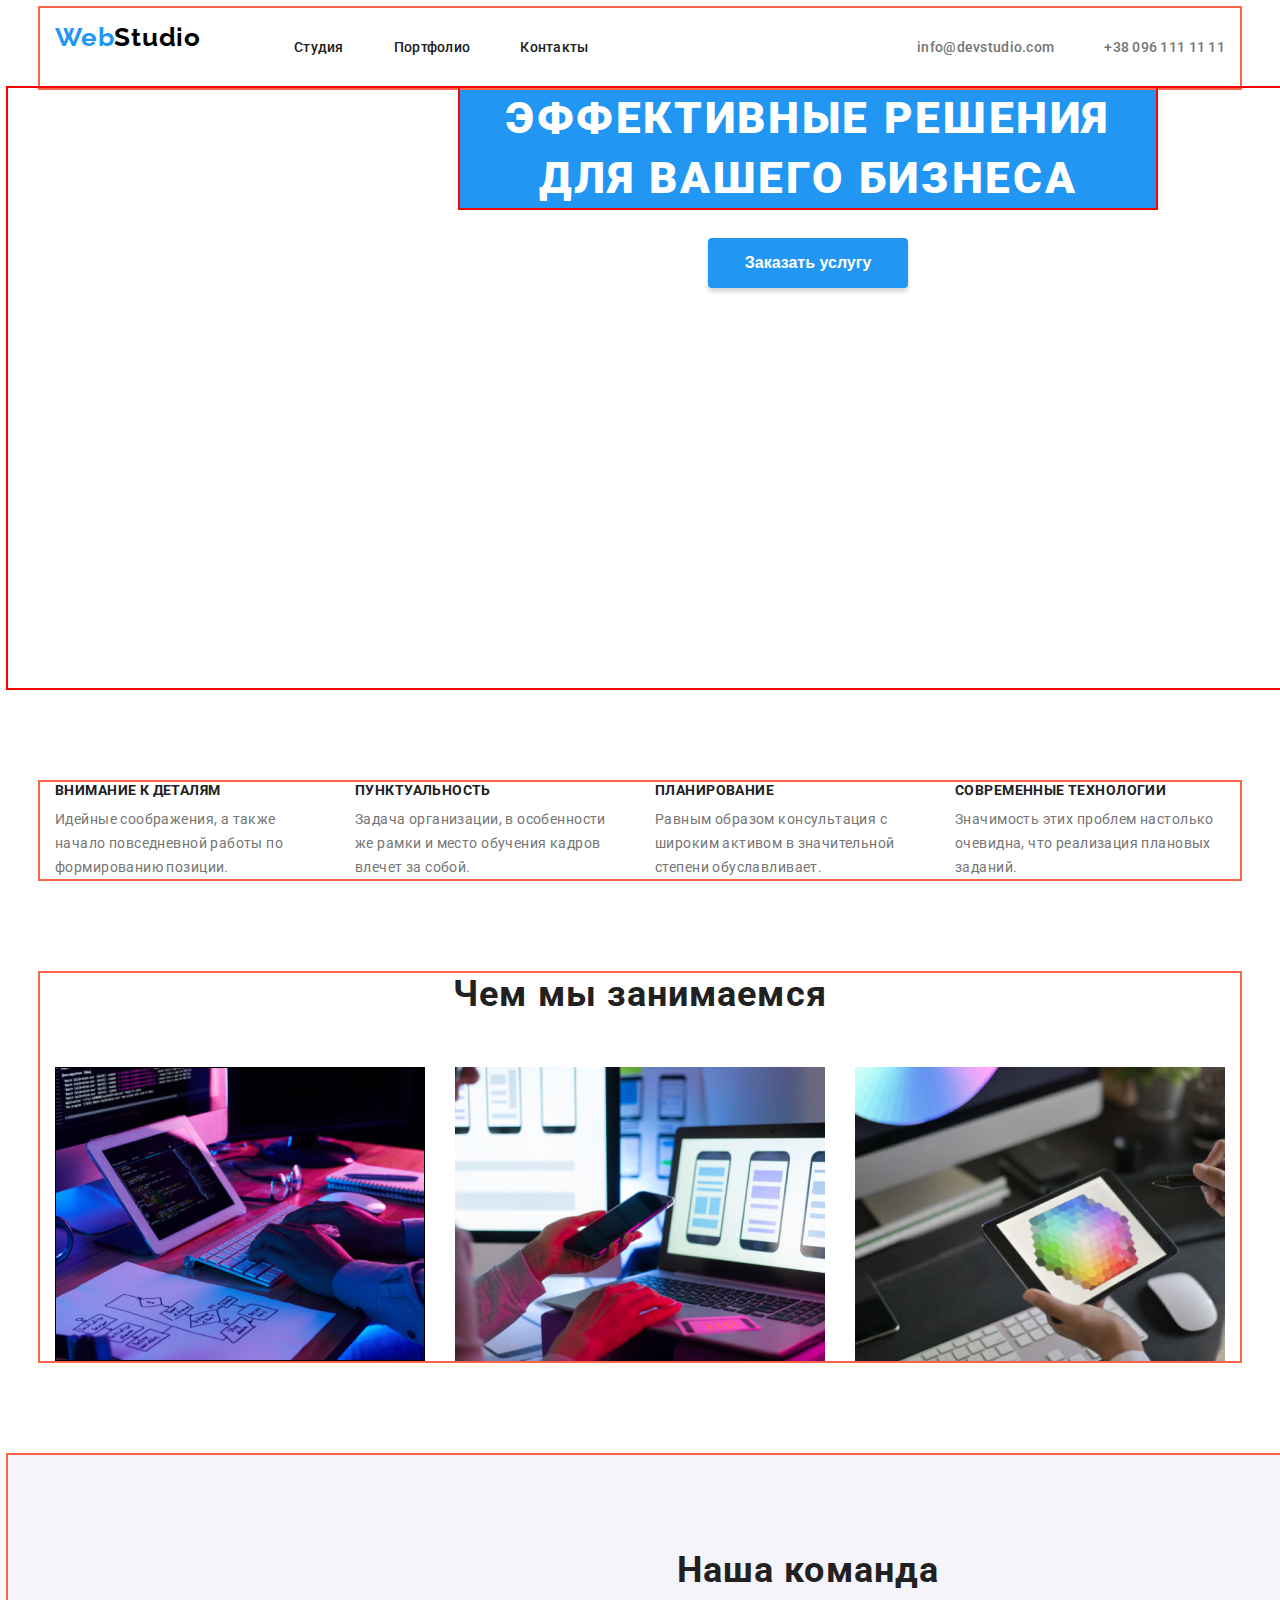
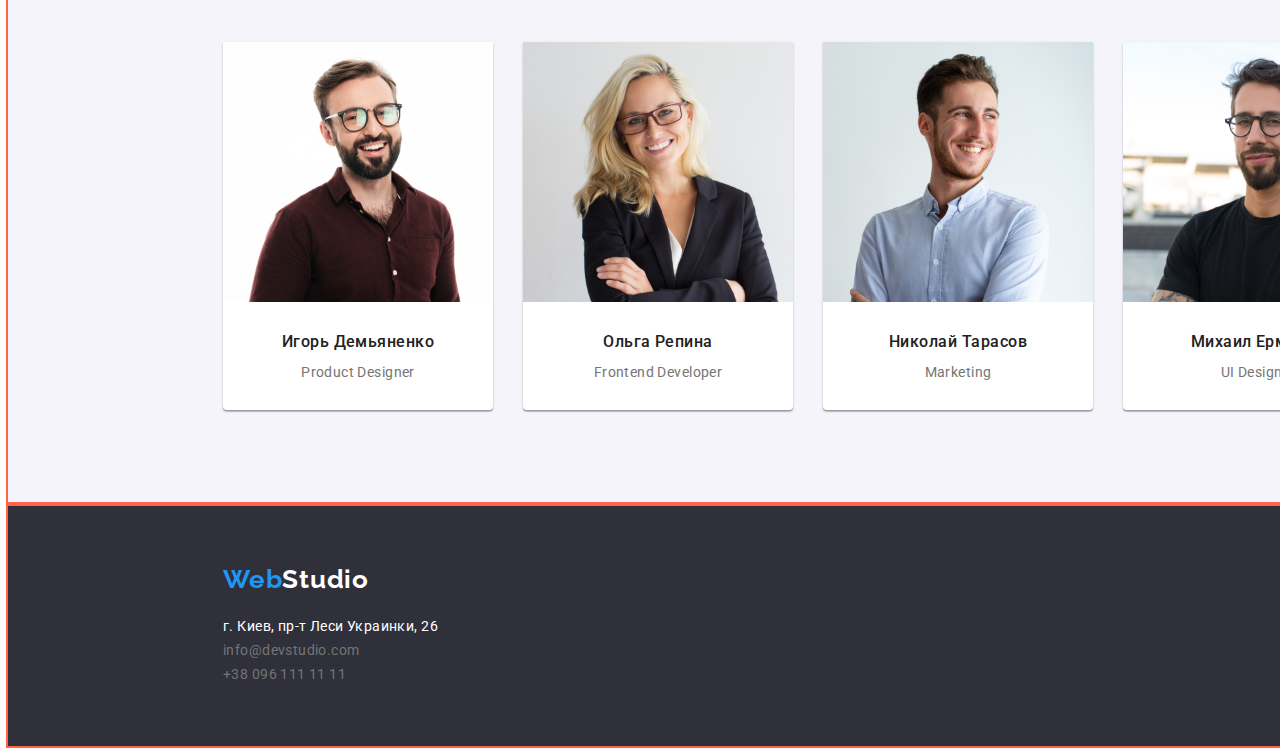
==== commit aa2240fe: "завершена геометрия index.html" ====
--- a/index.html
+++ b/index.html
@@ -18,12 +18,12 @@
    <header>
       <div class="container header">
          <nav class="main-nav">
-            <a href="/" class="logo">
+            <a href="/" class="logo link">
                <span class="logo-accent">Web</span>Studio
             </a>
 
             <ul class="page-nav list">
-               <li class="item"><a href="" class="link active">Студия</a></li>
+               <li class="item"><a href="." class="link active">Студия</a></li>
                <li class="item"><a href="./portfolio.html" class="link">Портфолио</a></li>
                <li class="item"><a href="" class="link">Контакты</a></li>
             </ul>
@@ -41,28 +41,28 @@
       <section class="hero">
          <div class="container">
             <h1 class="hero-title">Эффективные решения для вашего бизнеса</h1>
-            <button type="button" class="button btn-hero">Заказать услугу</button>
+            <button type="button" class="button">Заказать услугу</button>
          </div>
       </section>
             
       <!--features -->
       <section class="section features">
-         <div class="container">
-            <h2 class="section-title visually-hidden">Наши особенности</h2>
-            <ul class="list">
-               <li>
+         <h2 class="section-title visually-hidden">Наши особенности</h2>
+         <div class="container features">
+            <ul class="feature-list list">
+               <li class="item">
                   <h3 class="feature-title">Внимание к деталям</h3>
                   <p>Идейные соображения, а также начало повседневной работы по формированию позиции.</p>
                </li>
-               <li>
+               <li class="item">
                   <h3 class="feature-title">Пунктуальность</h3>
                   <p>Задача организации, в особенности же рамки и место обучения кадров влечет за собой.</p>
                </li>
-               <li>
+               <li class="item">
                   <h3 class="feature-title">Планирование</h3>
                   <p>Равным образом консультация с широким активом в значительной степени обуславливает.</p>
                </li>
-               <li>
+               <li class="item">
                   <h3 class="feature-title">Современные технологии</h3>
                   <p>Значимость этих проблем настолько очевидна, что реализация плановых заданий.</p>
                </li>
@@ -72,7 +72,7 @@
       
       <!--what we do section-->
       <section class="section works">
-         <div class="container">
+         <div class="container works">
             <h2 class="section-title">Чем мы занимаемся</h2>
             <ul class="list">
                <li>
@@ -92,30 +92,38 @@
       <section class="team section">
          <div class="container">
             <h2 class="section-title">Наша команда</h2>
-            <ul class="list">
-               <li>
+            <ul class="team-list list">
+               <li class="item">
                   <a href="" class="link">
                      <img src="./images/team_01.jpg" alt="Игорь Демьяненко" width="270">
-                     <h3 class="team-title">Игорь Демьяненко</h3>
-                     <p>Product Designer</p>
+                     <div class="name">
+                        <h3 class="team-title">Игорь Демьяненко</h3>
+                        <p>Product Designer</p>
+                     </div>
                   </a>
                </li>
-               <li>
+               <li class="item">
                   <a href="" class="link"><img src="./images/team_02.jpg" alt="Ольга Репина" width="270">
-                     <h3 class="team-title">Ольга Репина</h3>
-                     <p>Frontend Developer</p>
+                     <div class="name">
+                        <h3 class="team-title">Ольга Репина</h3>
+                        <p>Frontend Developer</p>
+                     </div>
                   </a>
                </li>
-               <li>
+               <li class="item">
                   <a href="" class="link"><img src="./images/team_03.jpg" alt="Николай Тарасов" width="270">
-                     <h3 class="team-title">Николай Тарасов</h3>
-                     <p>Marketing</p>
+                     <div class="name">
+                        <h3 class="team-title">Николай Тарасов</h3>
+                        <p>Marketing</p>
+                     </div>
                   </a>
                </li>
-               <li>
+               <li class="item">
                   <a href="" class="link"><img src="./images/team_04.jpg" alt="Михаил Ермаков" width="270">
-                     <h3 class="team-title">Михаил Ермаков</h3>
-                     <p>UI Designer</p>
+                     <div class="name">
+                        <h3 class="team-title">Михаил Ермаков</h3>
+                        <p>UI Designer</p>
+                     </div>
                   </a>
                </li>
             </ul>
@@ -126,7 +134,7 @@
 <!--footer-->
    <footer class="footer">
       <div class="container">
-         <a href="/" class="logo">
+         <a href="/" class="logo link">
             <span class="logo-accent">Web</span><span class="logo-rev">Studio</span>
          </a>
          <address class="address">
@@ -138,8 +146,6 @@
             <li><a href="tel:+380961111111" class="link">+38 096 111 11 11</a></li>
          </ul>
       </div>
-         
-      
    </footer>
 
 </body>
--- a/css/styles.css
+++ b/css/styles.css
@@ -26,7 +26,7 @@
 h5,
 h6,
 p {
-	margin-top: 0;
+	margin: 0;
 }
 
 img {
@@ -65,176 +65,13 @@
   width: 1200px;
   margin-left: auto;
   margin-right: auto;
+  margin-top: 94px;
   padding: 0 15px;
   outline: 2px solid tomato;
 }
 
 .section-title {
   color: var(--title-text-color);
-}
-
-
-/* logo */
-
-.logo {
-  color: #000000;
-
-  font-family: Raleway;
-  font-weight: bold;
-  font-size: 26px;
-  line-height: 1.2;
-  letter-spacing: 0.03em;
-}
-
-.logo .logo-accent {
-  color: var(--accent-color);
-}
-
-/* page navigation */
-/* flexing page-nav list */
-
-.header {
-  display: flex;
-  height: 80px;
-  align-items: center;
-}
-
-.main-nav {
-  display: flex;
-  align-items: center;
-  
-}
-
-.main-nav .logo {
-  margin-right: 93px;
-}
-
-.page-nav {
-  display: flex;
-  align-items: center;
-}
-
-.page-nav .item:not(:last-child),
-.contact-nav .item:not(:last-child) {
-  margin-right: 50px;
-}
-
-.contact-nav {
-  display: flex;
-  margin-left: auto;
-}
-
-.page-nav  .link {
-  display: block;
-  padding-top: 21px;
-  padding-bottom: 21px;  
-
-  color: var(--title-text-color);
-
-  font-weight: 500;
-  font-size: 14px;
-  line-height: 1.1;
-  letter-spacing: 0.02em;
-}
-
-
-
-.contact-nav .link {
-  display: block;
-  padding-top: 21px;
-  padding-bottom: 21px;
-  
-  color: var(--main-text-color);
-
-  font-weight: 500;
-  font-size: 14px;
-  line-height: 1.1;
-  letter-spacing: 0.02em;
-}
-
-.contact-nav .link:hover,
-.contact-nav .link:focus {
-  color: var(--accent-color);
-}
-
-/* hero */
-.hero > .container {
-  width: 1600px;
-  height: 600px;
-  margin-left: auto;
-  margin-right: auto;
-  margin-bottom: 94px;
-  padding-left: 0;
-  padding-right: 0;
-
-  text-align: center;
-  /* background-color: var(--hero-bg-color); */
-
-  outline: 2px solid red;
-}
-.hero-title {
-  /* добавил фон, чтоб бало видно title */
-  background-color: var(--accent-color);
-  color: #ffffff;
-  margin-left: auto;
-  margin-right: auto;
-  margin-top: 0;
-  margin-bottom: 30px;
-
-  width: 696px;
-  height: 120px;
-  left: 452px;
-  top: 280px;
-
-  font-weight: 900;
-  font-size: 44px;
-  line-height: 60px;
-  letter-spacing: 0.06em;
-  text-transform: uppercase;
-  /*  временный outline */
-  outline: 2px solid red;
-}
-
-.hero .button {
-  background-color: var(--accent-color);
-  color: #ffffff;
-
-  width: 200px;
-  height: 50px;
-  left: 700px;
-  top: 430px;
-
-  box-shadow: 0px 4px 4px rgba(0, 0, 0, 0.15);
-  border-radius: 4px;
-  border-color: transparent;
-
-  font-weight: bold;
-  font-size: 16px;
-  line-height: 1.9;
-  /* display: flex; */
-  align-items: center;
-  text-align: center;
-  letter-spacing: 0.06em;
-}
-
-/* section Features */
-.section-title {
-  margin: 0 0 50px 0;
-  font-weight: bold;
-  font-size: 36px;
-  line-height: 1.2;
-  text-align: center;
-  letter-spacing: 0.03em;
-}
-
-.features > .container,
-.works > .container {
-  width: 1170px;
-  margin-top: 0;
-  margin-left: auto;
-  margin-right: auto;
-  padding-left: 0;
-  padding-right: 0;
 }
 
 /* Визуально спрятанная section-title и portfolio */
@@ -248,9 +85,176 @@
   width: 1px !important;
   overflow: hidden;
 }
-.features {
-  margin-bottom: 94px;
-}
+
+
+/* logo */
+
+.logo {
+  color: #000000;
+
+  font-family: Raleway;
+  font-weight: bold;
+  font-size: 26px;
+  line-height: 1.2;
+  letter-spacing: 0.03em;
+}
+
+.logo .logo-accent {
+  color: var(--accent-color);
+}
+
+/* page navigation */
+
+.container.header {
+  display: flex;
+  height: 80px;
+  margin-top: 0;
+  align-items: center;
+}
+
+.main-nav {
+  display: flex;
+  align-items: center;
+}
+
+.main-nav .logo {
+  margin-right: 93px;
+}
+
+.page-nav {
+  display: flex;
+  align-items: center;
+}
+
+.page-nav .item:not(:last-child),
+.contact-nav .item:not(:last-child) {
+  margin-right: 50px;
+}
+
+.contact-nav {
+  display: flex;
+  margin-left: auto;
+}
+
+.page-nav  .link {
+  display: block;
+  padding-top: 21px;
+  padding-bottom: 21px;  
+
+  color: var(--title-text-color);
+
+  font-weight: 500;
+  font-size: 14px;
+  line-height: 1.1;
+  letter-spacing: 0.02em;
+}
+
+.contact-nav .link {
+  display: block;
+  padding-top: 21px;
+  padding-bottom: 21px;
+
+  color: var(--main-text-color);
+
+  font-weight: 500;
+  font-size: 14px;
+  line-height: 1.1;
+  letter-spacing: 0.02em;
+}
+
+.contact-nav .link:hover,
+.contact-nav .link:focus {
+  color: var(--accent-color);
+}
+
+/* hero */
+
+.hero > .container {
+  width: 1600px;
+  height: 600px;
+  margin-left: auto;
+  margin-right: auto;
+  margin-top: 0;
+  margin-bottom: 0;
+  padding-left: 0;
+  padding-right: 0;
+
+  text-align: center;
+  
+  outline: 2px solid red;
+}
+.hero-title {
+  /* добавил фон, чтоб бало видно title */
+  background-color: var(--accent-color);
+  color: #ffffff;
+  margin-left: auto;
+  margin-right: auto;
+  margin-top: 0;
+  margin-bottom: 30px;
+
+  width: 696px;
+  height: 120px;
+  left: 452px;
+  top: 280px;
+
+  font-weight: 900;
+  font-size: 44px;
+  line-height: 60px;
+  letter-spacing: 0.06em;
+  text-transform: uppercase;
+  /*  временный outline */
+  outline: 2px solid red;
+}
+
+.hero .button {
+
+  margin-right: auto;
+  margin-left: auto;
+
+  background-color: var(--accent-color);
+  color: #ffffff;
+
+  width: 200px;
+  height: 50px;
+  left: 700px;
+  top: 430px;
+
+  box-shadow: 0px 4px 4px rgba(0, 0, 0, 0.15);
+  border-radius: 4px;
+  border-color: transparent;
+
+  font-weight: bold;
+  font-size: 16px;
+  line-height: 1.9;
+  /* display: flex;
+  align-items: center;
+  text-align: center;
+  letter-spacing: 0.06em; */
+}
+
+/* section Features */
+
+.container .feature-list {
+  display: flex;
+  justify-content: space-between;
+}
+
+.feature-list .item {
+  width: calc((100% - 90px) / 4);
+
+  /* outline: 2px solid teal; */
+}
+
+.section-title {
+  margin: 0 0 50px 0;
+  font-weight: bold;
+  font-size: 36px;
+  line-height: 1.2;
+  text-align: center;
+  letter-spacing: 0.03em;
+}
+
+
 .feature-title {
   margin: 0 0 10px 0;
   color: var(--title-text-color);
@@ -271,15 +275,22 @@
   letter-spacing: 0.03em;
 }
 
-
+/* our works */
+
+.container.works .list {
+  display: flex;
+  justify-content: space-between;
+}
 
 /* our team */
 .team > .container {
-  width: 1170px;
+  width: 1600px;
   padding-top: 94px;
   padding-bottom: 94px;
   padding-left: 215px;
   padding-right: 215px;
+
+  background-color: #F5F4FA;
 }
 .team-title {
   color: var(--title-text-color);
@@ -291,9 +302,34 @@
   letter-spacing: 0.03em;
 }
 
+.container .team-list {
+  display: flex;
+  justify-content: space-between;
+}
+
+.team-list .item {
+  display: block;
+  width: 270px;
+  height: 368px;
+
+  background-color: var(--main-bg-color);
+
+  box-shadow: 0px 1px 3px rgba(0, 0, 0, 0.12), 0px 1px 1px rgba(0, 0, 0, 0.14), 0px 2px 1px rgba(0, 0, 0, 0.2);
+  border-radius: 0px 0px 4px 4px;
+}
+
+.team-list .name {
+  margin-top: 30px;
+  text-align: center;
+}
+
+.team-list .name > p {
+  margin-top: 10px;
+}
 /* footer */
 .footer > .container {
   width: 1600px;
+  margin-top: 0;
   padding-top: 60px;
   padding-bottom: 60px;
   padding-left: 215px;
@@ -308,6 +344,11 @@
   font-size: 14px;
   line-height: 1.7;
   letter-spacing: 0.03em;
+}
+
+.logo.link {
+  display: inline-block;
+  margin-bottom: 20px;
 }
 .logo-rev {
   color: var(--main-bg-color);
